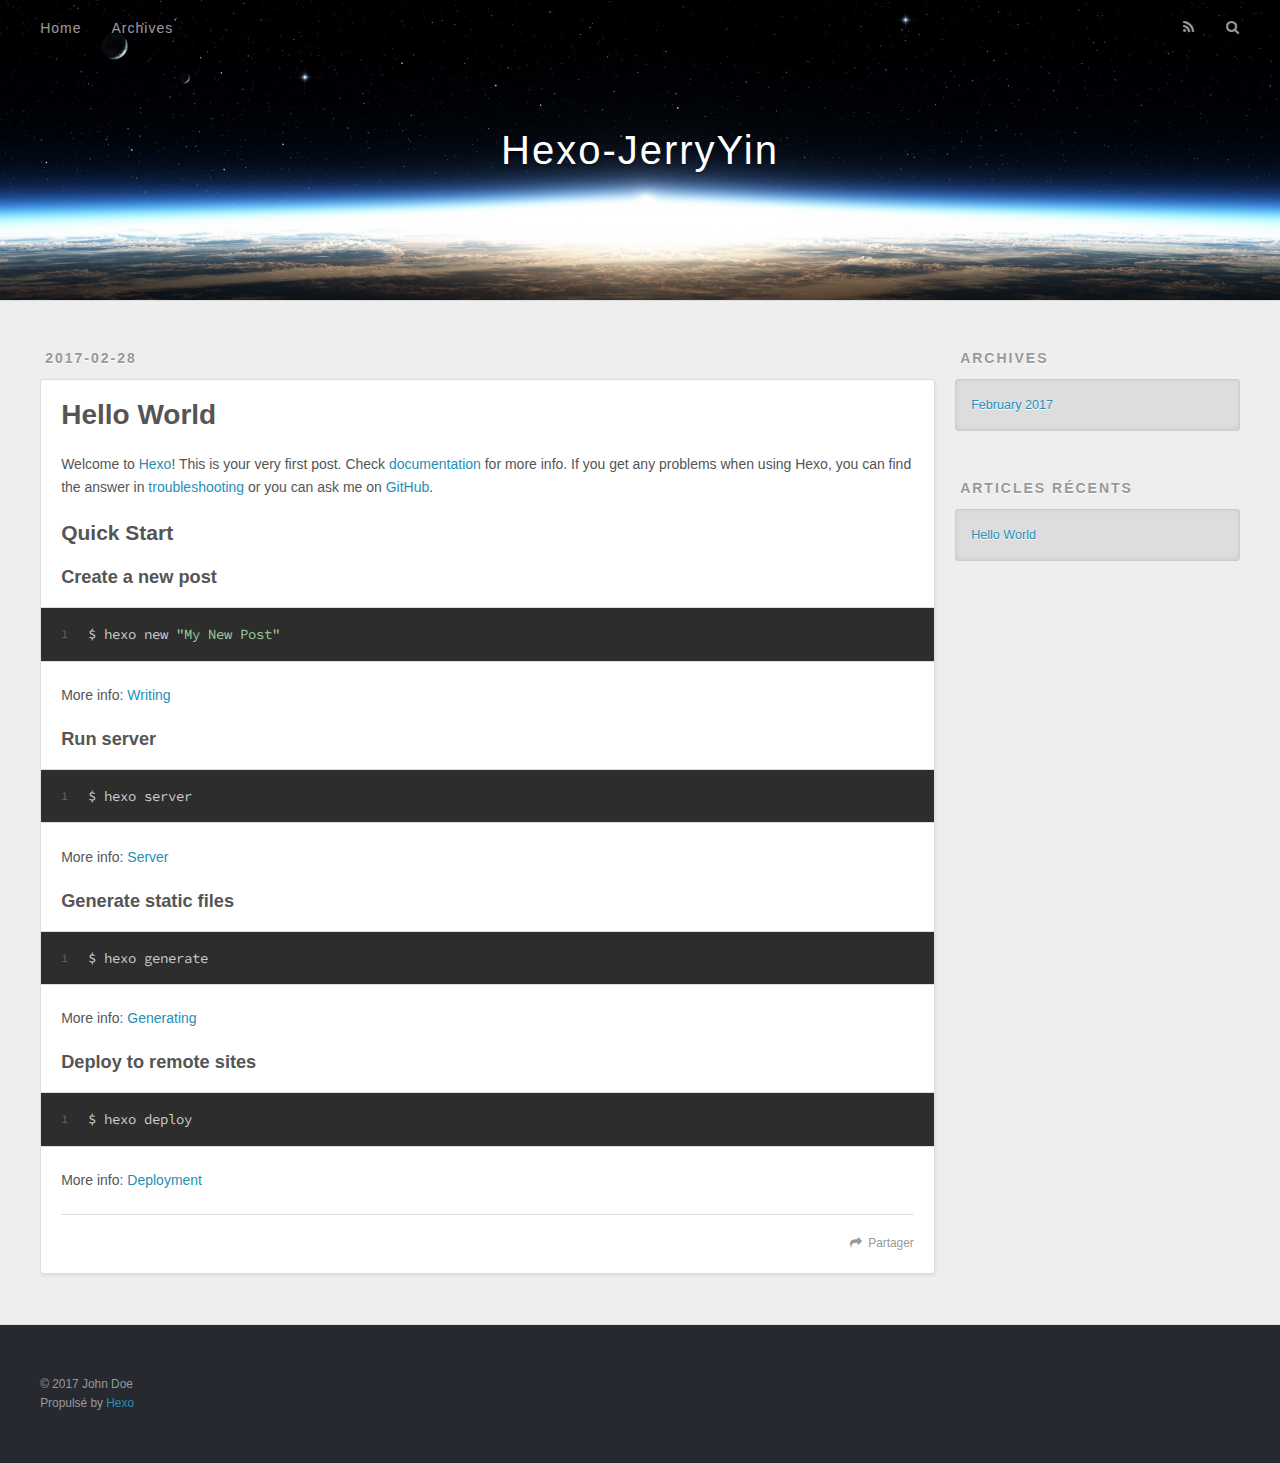
==== index.html @ 0d2f5807 "Site updated: 2017-02-28 17:55:05" ====
<!DOCTYPE html>
<html>
<head>
  <meta charset="utf-8">
  
  <title>Hexo-JerryYin</title>
  <meta name="viewport" content="width=device-width, initial-scale=1, maximum-scale=1">
  <meta property="og:type" content="website">
<meta property="og:title" content="Hexo-JerryYin">
<meta property="og:url" content="http://yoursite.com/index.html">
<meta property="og:site_name" content="Hexo-JerryYin">
<meta name="twitter:card" content="summary">
<meta name="twitter:title" content="Hexo-JerryYin">
  
    <link rel="alternate" href="/atom.xml" title="Hexo-JerryYin" type="application/atom+xml">
  
  
    <link rel="icon" href="/favicon.png">
  
  
    <link href="//fonts.googleapis.com/css?family=Source+Code+Pro" rel="stylesheet" type="text/css">
  
  <link rel="stylesheet" href="/css/style.css">
  

</head>

<body>
  <div id="container">
    <div id="wrap">
      <header id="header">
  <div id="banner"></div>
  <div id="header-outer" class="outer">
    <div id="header-title" class="inner">
      <h1 id="logo-wrap">
        <a href="/" id="logo">Hexo-JerryYin</a>
      </h1>
      
    </div>
    <div id="header-inner" class="inner">
      <nav id="main-nav">
        <a id="main-nav-toggle" class="nav-icon"></a>
        
          <a class="main-nav-link" href="/">Home</a>
        
          <a class="main-nav-link" href="/archives">Archives</a>
        
      </nav>
      <nav id="sub-nav">
        
          <a id="nav-rss-link" class="nav-icon" href="/atom.xml" title="Flux RSS"></a>
        
        <a id="nav-search-btn" class="nav-icon" title="Rechercher"></a>
      </nav>
      <div id="search-form-wrap">
        <form action="//google.com/search" method="get" accept-charset="UTF-8" class="search-form"><input type="search" name="q" results="0" class="search-form-input" placeholder="Search"><button type="submit" class="search-form-submit">&#xF002;</button><input type="hidden" name="sitesearch" value="http://yoursite.com"></form>
      </div>
    </div>
  </div>
</header>
      <div class="outer">
        <section id="main">
  
    <article id="post-hello-world" class="article article-type-post" itemscope itemprop="blogPost">
  <div class="article-meta">
    <a href="/2017/02/28/hello-world/" class="article-date">
  <time datetime="2017-02-28T09:05:52.218Z" itemprop="datePublished">2017-02-28</time>
</a>
    
  </div>
  <div class="article-inner">
    
    
      <header class="article-header">
        
  
    <h1 itemprop="name">
      <a class="article-title" href="/2017/02/28/hello-world/">Hello World</a>
    </h1>
  

      </header>
    
    <div class="article-entry" itemprop="articleBody">
      
        <p>Welcome to <a href="https://hexo.io/" target="_blank" rel="external">Hexo</a>! This is your very first post. Check <a href="https://hexo.io/docs/" target="_blank" rel="external">documentation</a> for more info. If you get any problems when using Hexo, you can find the answer in <a href="https://hexo.io/docs/troubleshooting.html" target="_blank" rel="external">troubleshooting</a> or you can ask me on <a href="https://github.com/hexojs/hexo/issues" target="_blank" rel="external">GitHub</a>.</p>
<h2 id="Quick-Start"><a href="#Quick-Start" class="headerlink" title="Quick Start"></a>Quick Start</h2><h3 id="Create-a-new-post"><a href="#Create-a-new-post" class="headerlink" title="Create a new post"></a>Create a new post</h3><figure class="highlight bash"><table><tr><td class="gutter"><pre><div class="line">1</div></pre></td><td class="code"><pre><div class="line">$ hexo new <span class="string">"My New Post"</span></div></pre></td></tr></table></figure>
<p>More info: <a href="https://hexo.io/docs/writing.html" target="_blank" rel="external">Writing</a></p>
<h3 id="Run-server"><a href="#Run-server" class="headerlink" title="Run server"></a>Run server</h3><figure class="highlight bash"><table><tr><td class="gutter"><pre><div class="line">1</div></pre></td><td class="code"><pre><div class="line">$ hexo server</div></pre></td></tr></table></figure>
<p>More info: <a href="https://hexo.io/docs/server.html" target="_blank" rel="external">Server</a></p>
<h3 id="Generate-static-files"><a href="#Generate-static-files" class="headerlink" title="Generate static files"></a>Generate static files</h3><figure class="highlight bash"><table><tr><td class="gutter"><pre><div class="line">1</div></pre></td><td class="code"><pre><div class="line">$ hexo generate</div></pre></td></tr></table></figure>
<p>More info: <a href="https://hexo.io/docs/generating.html" target="_blank" rel="external">Generating</a></p>
<h3 id="Deploy-to-remote-sites"><a href="#Deploy-to-remote-sites" class="headerlink" title="Deploy to remote sites"></a>Deploy to remote sites</h3><figure class="highlight bash"><table><tr><td class="gutter"><pre><div class="line">1</div></pre></td><td class="code"><pre><div class="line">$ hexo deploy</div></pre></td></tr></table></figure>
<p>More info: <a href="https://hexo.io/docs/deployment.html" target="_blank" rel="external">Deployment</a></p>

      
    </div>
    <footer class="article-footer">
      <a data-url="http://yoursite.com/2017/02/28/hello-world/" data-id="cizpcxed50000jur5b3rolfqz" class="article-share-link">Partager</a>
      
      
    </footer>
  </div>
  
</article>


  

</section>
        
          <aside id="sidebar">
  
    

  
    

  
    
  
    
  <div class="widget-wrap">
    <h3 class="widget-title">Archives</h3>
    <div class="widget">
      <ul class="archive-list"><li class="archive-list-item"><a class="archive-list-link" href="/archives/2017/02/">February 2017</a></li></ul>
    </div>
  </div>


  
    
  <div class="widget-wrap">
    <h3 class="widget-title">Articles récents</h3>
    <div class="widget">
      <ul>
        
          <li>
            <a href="/2017/02/28/hello-world/">Hello World</a>
          </li>
        
      </ul>
    </div>
  </div>

  
</aside>
        
      </div>
      <footer id="footer">
  
  <div class="outer">
    <div id="footer-info" class="inner">
      &copy; 2017 John Doe<br>
      Propulsé by <a href="http://hexo.io/" target="_blank">Hexo</a>
    </div>
  </div>
</footer>
    </div>
    <nav id="mobile-nav">
  
    <a href="/" class="mobile-nav-link">Home</a>
  
    <a href="/archives" class="mobile-nav-link">Archives</a>
  
</nav>
    

<script src="//ajax.googleapis.com/ajax/libs/jquery/2.0.3/jquery.min.js"></script>


  <link rel="stylesheet" href="/fancybox/jquery.fancybox.css">
  <script src="/fancybox/jquery.fancybox.pack.js"></script>


<script src="/js/script.js"></script>

  </div>
</body>
</html>
---- css/style.css ----
body {
  width: 100%;
}
body:before,
body:after {
  content: "";
  display: table;
}
body:after {
  clear: both;
}
html,
body,
div,
span,
applet,
object,
iframe,
h1,
h2,
h3,
h4,
h5,
h6,
p,
blockquote,
pre,
a,
abbr,
acronym,
address,
big,
cite,
code,
del,
dfn,
em,
img,
ins,
kbd,
q,
s,
samp,
small,
strike,
strong,
sub,
sup,
tt,
var,
dl,
dt,
dd,
ol,
ul,
li,
fieldset,
form,
label,
legend,
table,
caption,
tbody,
tfoot,
thead,
tr,
th,
td {
  margin: 0;
  padding: 0;
  border: 0;
  outline: 0;
  font-weight: inherit;
  font-style: inherit;
  font-family: inherit;
  font-size: 100%;
  vertical-align: baseline;
}
body {
  line-height: 1;
  color: #000;
  background: #fff;
}
ol,
ul {
  list-style: none;
}
table {
  border-collapse: separate;
  border-spacing: 0;
  vertical-align: middle;
}
caption,
th,
td {
  text-align: left;
  font-weight: normal;
  vertical-align: middle;
}
a img {
  border: none;
}
input,
button {
  margin: 0;
  padding: 0;
}
input::-moz-focus-inner,
button::-moz-focus-inner {
  border: 0;
  padding: 0;
}
@font-face {
  font-family: FontAwesome;
  font-style: normal;
  font-weight: normal;
  src: url("fonts/fontawesome-webfont.eot?v=#4.0.3");
  src: url("fonts/fontawesome-webfont.eot?#iefix&v=#4.0.3") format("embedded-opentype"), url("fonts/fontawesome-webfont.woff?v=#4.0.3") format("woff"), url("fonts/fontawesome-webfont.ttf?v=#4.0.3") format("truetype"), url("fonts/fontawesome-webfont.svg#fontawesomeregular?v=#4.0.3") format("svg");
}
html,
body,
#container {
  height: 100%;
}
body {
  background: #eee;
  font: 14px "Helvetica Neue", Helvetica, Arial, sans-serif;
  -webkit-text-size-adjust: 100%;
}
.outer {
  max-width: 1220px;
  margin: 0 auto;
  padding: 0 20px;
}
.outer:before,
.outer:after {
  content: "";
  display: table;
}
.outer:after {
  clear: both;
}
.inner {
  display: inline;
  float: left;
  width: 98.33333333333333%;
  margin: 0 0.833333333333333%;
}
.left,
.alignleft {
  float: left;
}
.right,
.alignright {
  float: right;
}
.clear {
  clear: both;
}
#container {
  position: relative;
}
.mobile-nav-on {
  overflow: hidden;
}
#wrap {
  height: 100%;
  width: 100%;
  position: absolute;
  top: 0;
  left: 0;
  -webkit-transition: 0.2s ease-out;
  -moz-transition: 0.2s ease-out;
  -ms-transition: 0.2s ease-out;
  transition: 0.2s ease-out;
  z-index: 1;
  background: #eee;
}
.mobile-nav-on #wrap {
  left: 280px;
}
@media screen and (min-width: 768px) {
  #main {
    display: inline;
    float: left;
    width: 73.33333333333333%;
    margin: 0 0.833333333333333%;
  }
}
.article-date,
.article-category-link,
.archive-year,
.widget-title {
  text-decoration: none;
  text-transform: uppercase;
  letter-spacing: 2px;
  color: #999;
  margin-bottom: 1em;
  margin-left: 5px;
  line-height: 1em;
  text-shadow: 0 1px #fff;
  font-weight: bold;
}
.article-inner,
.archive-article-inner {
  background: #fff;
  -webkit-box-shadow: 1px 2px 3px #ddd;
  box-shadow: 1px 2px 3px #ddd;
  border: 1px solid #ddd;
  border-radius: 3px;
}
.article-entry h1,
.widget h1 {
  font-size: 2em;
}
.article-entry h2,
.widget h2 {
  font-size: 1.5em;
}
.article-entry h3,
.widget h3 {
  font-size: 1.3em;
}
.article-entry h4,
.widget h4 {
  font-size: 1.2em;
}
.article-entry h5,
.widget h5 {
  font-size: 1em;
}
.article-entry h6,
.widget h6 {
  font-size: 1em;
  color: #999;
}
.article-entry hr,
.widget hr {
  border: 1px dashed #ddd;
}
.article-entry strong,
.widget strong {
  font-weight: bold;
}
.article-entry em,
.widget em,
.article-entry cite,
.widget cite {
  font-style: italic;
}
.article-entry sup,
.widget sup,
.article-entry sub,
.widget sub {
  font-size: 0.75em;
  line-height: 0;
  position: relative;
  vertical-align: baseline;
}
.article-entry sup,
.widget sup {
  top: -0.5em;
}
.article-entry sub,
.widget sub {
  bottom: -0.2em;
}
.article-entry small,
.widget small {
  font-size: 0.85em;
}
.article-entry acronym,
.widget acronym,
.article-entry abbr,
.widget abbr {
  border-bottom: 1px dotted;
}
.article-entry ul,
.widget ul,
.article-entry ol,
.widget ol,
.article-entry dl,
.widget dl {
  margin: 0 20px;
  line-height: 1.6em;
}
.article-entry ul ul,
.widget ul ul,
.article-entry ol ul,
.widget ol ul,
.article-entry ul ol,
.widget ul ol,
.article-entry ol ol,
.widget ol ol {
  margin-top: 0;
  margin-bottom: 0;
}
.article-entry ul,
.widget ul {
  list-style: disc;
}
.article-entry ol,
.widget ol {
  list-style: decimal;
}
.article-entry dt,
.widget dt {
  font-weight: bold;
}
#header {
  height: 300px;
  position: relative;
  border-bottom: 1px solid #ddd;
}
#header:before,
#header:after {
  content: "";
  position: absolute;
  left: 0;
  right: 0;
  height: 40px;
}
#header:before {
  top: 0;
  background: -webkit-linear-gradient(rgba(0,0,0,0.2), transparent);
  background: -moz-linear-gradient(rgba(0,0,0,0.2), transparent);
  background: -ms-linear-gradient(rgba(0,0,0,0.2), transparent);
  background: linear-gradient(rgba(0,0,0,0.2), transparent);
}
#header:after {
  bottom: 0;
  background: -webkit-linear-gradient(transparent, rgba(0,0,0,0.2));
  background: -moz-linear-gradient(transparent, rgba(0,0,0,0.2));
  background: -ms-linear-gradient(transparent, rgba(0,0,0,0.2));
  background: linear-gradient(transparent, rgba(0,0,0,0.2));
}
#header-outer {
  height: 100%;
  position: relative;
}
#header-inner {
  position: relative;
  overflow: hidden;
}
#banner {
  position: absolute;
  top: 0;
  left: 0;
  width: 100%;
  height: 100%;
  background: url("images/banner.jpg") center #000;
  -webkit-background-size: cover;
  -moz-background-size: cover;
  background-size: cover;
  z-index: -1;
}
#header-title {
  text-align: center;
  height: 40px;
  position: absolute;
  top: 50%;
  left: 0;
  margin-top: -20px;
}
#logo,
#subtitle {
  text-decoration: none;
  color: #fff;
  font-weight: 300;
  text-shadow: 0 1px 4px rgba(0,0,0,0.3);
}
#logo {
  font-size: 40px;
  line-height: 40px;
  letter-spacing: 2px;
}
#subtitle {
  font-size: 16px;
  line-height: 16px;
  letter-spacing: 1px;
}
#subtitle-wrap {
  margin-top: 16px;
}
#main-nav {
  float: left;
  margin-left: -15px;
}
.nav-icon,
.main-nav-link {
  float: left;
  color: #fff;
  opacity: 0.6;
  text-decoration: none;
  text-shadow: 0 1px rgba(0,0,0,0.2);
  -webkit-transition: opacity 0.2s;
  -moz-transition: opacity 0.2s;
  -ms-transition: opacity 0.2s;
  transition: opacity 0.2s;
  display: block;
  padding: 20px 15px;
}
.nav-icon:hover,
.main-nav-link:hover {
  opacity: 1;
}
.nav-icon {
  font-family: FontAwesome;
  text-align: center;
  font-size: 14px;
  width: 14px;
  height: 14px;
  padding: 20px 15px;
  position: relative;
  cursor: pointer;
}
.main-nav-link {
  font-weight: 300;
  letter-spacing: 1px;
}
@media screen and (max-width: 479px) {
  .main-nav-link {
    display: none;
  }
}
#main-nav-toggle {
  display: none;
}
#main-nav-toggle:before {
  content: "\f0c9";
}
@media screen and (max-width: 479px) {
  #main-nav-toggle {
    display: block;
  }
}
#sub-nav {
  float: right;
  margin-right: -15px;
}
#nav-rss-link:before {
  content: "\f09e";
}
#nav-search-btn:before {
  content: "\f002";
}
#search-form-wrap {
  position: absolute;
  top: 15px;
  width: 150px;
  height: 30px;
  right: -150px;
  opacity: 0;
  -webkit-transition: 0.2s ease-out;
  -moz-transition: 0.2s ease-out;
  -ms-transition: 0.2s ease-out;
  transition: 0.2s ease-out;
}
#search-form-wrap.on {
  opacity: 1;
  right: 0;
}
@media screen and (max-width: 479px) {
  #search-form-wrap {
    width: 100%;
    right: -100%;
  }
}
.search-form {
  position: absolute;
  top: 0;
  left: 0;
  right: 0;
  background: #fff;
  padding: 5px 15px;
  border-radius: 15px;
  -webkit-box-shadow: 0 0 10px rgba(0,0,0,0.3);
  box-shadow: 0 0 10px rgba(0,0,0,0.3);
}
.search-form-input {
  border: none;
  background: none;
  color: #555;
  width: 100%;
  font: 13px "Helvetica Neue", Helvetica, Arial, sans-serif;
  outline: none;
}
.search-form-input::-webkit-search-results-decoration,
.search-form-input::-webkit-search-cancel-button {
  -webkit-appearance: none;
}
.search-form-submit {
  position: absolute;
  top: 50%;
  right: 10px;
  margin-top: -7px;
  font: 13px FontAwesome;
  border: none;
  background: none;
  color: #bbb;
  cursor: pointer;
}
.search-form-submit:hover,
.search-form-submit:focus {
  color: #777;
}
.article {
  margin: 50px 0;
}
.article-inner {
  overflow: hidden;
}
.article-meta:before,
.article-meta:after {
  content: "";
  display: table;
}
.article-meta:after {
  clear: both;
}
.article-date {
  float: left;
}
.article-category {
  float: left;
  line-height: 1em;
  color: #ccc;
  text-shadow: 0 1px #fff;
  margin-left: 8px;
}
.article-category:before {
  content: "\2022";
}
.article-category-link {
  margin: 0 12px 1em;
}
.article-header {
  padding: 20px 20px 0;
}
.article-title {
  text-decoration: none;
  font-size: 2em;
  font-weight: bold;
  color: #555;
  line-height: 1.1em;
  -webkit-transition: color 0.2s;
  -moz-transition: color 0.2s;
  -ms-transition: color 0.2s;
  transition: color 0.2s;
}
a.article-title:hover {
  color: #258fb8;
}
.article-entry {
  color: #555;
  padding: 0 20px;
}
.article-entry:before,
.article-entry:after {
  content: "";
  display: table;
}
.article-entry:after {
  clear: both;
}
.article-entry p,
.article-entry table {
  line-height: 1.6em;
  margin: 1.6em 0;
}
.article-entry h1,
.article-entry h2,
.article-entry h3,
.article-entry h4,
.article-entry h5,
.article-entry h6 {
  font-weight: bold;
}
.article-entry h1,
.article-entry h2,
.article-entry h3,
.article-entry h4,
.article-entry h5,
.article-entry h6 {
  line-height: 1.1em;
  margin: 1.1em 0;
}
.article-entry a {
  color: #258fb8;
  text-decoration: none;
}
.article-entry a:hover {
  text-decoration: underline;
}
.article-entry ul,
.article-entry ol,
.article-entry dl {
  margin-top: 1.6em;
  margin-bottom: 1.6em;
}
.article-entry img,
.article-entry video {
  max-width: 100%;
  height: auto;
  display: block;
  margin: auto;
}
.article-entry iframe {
  border: none;
}
.article-entry table {
  width: 100%;
  border-collapse: collapse;
  border-spacing: 0;
}
.article-entry th {
  font-weight: bold;
  border-bottom: 3px solid #ddd;
  padding-bottom: 0.5em;
}
.article-entry td {
  border-bottom: 1px solid #ddd;
  padding: 10px 0;
}
.article-entry blockquote {
  font-family: Georgia, "Times New Roman", serif;
  font-size: 1.4em;
  margin: 1.6em 20px;
  text-align: center;
}
.article-entry blockquote footer {
  font-size: 14px;
  margin: 1.6em 0;
  font-family: "Helvetica Neue", Helvetica, Arial, sans-serif;
}
.article-entry blockquote footer cite:before {
  content: "—";
  padding: 0 0.5em;
}
.article-entry .pullquote {
  text-align: left;
  width: 45%;
  margin: 0;
}
.article-entry .pullquote.left {
  margin-left: 0.5em;
  margin-right: 1em;
}
.article-entry .pullquote.right {
  margin-right: 0.5em;
  margin-left: 1em;
}
.article-entry .caption {
  color: #999;
  display: block;
  font-size: 0.9em;
  margin-top: 0.5em;
  position: relative;
  text-align: center;
}
.article-entry .video-container {
  position: relative;
  padding-top: 56.25%;
  height: 0;
  overflow: hidden;
}
.article-entry .video-container iframe,
.article-entry .video-container object,
.article-entry .video-container embed {
  position: absolute;
  top: 0;
  left: 0;
  width: 100%;
  height: 100%;
  margin-top: 0;
}
.article-more-link a {
  display: inline-block;
  line-height: 1em;
  padding: 6px 15px;
  border-radius: 15px;
  background: #eee;
  color: #999;
  text-shadow: 0 1px #fff;
  text-decoration: none;
}
.article-more-link a:hover {
  background: #258fb8;
  color: #fff;
  text-decoration: none;
  text-shadow: 0 1px #1e7293;
}
.article-footer {
  font-size: 0.85em;
  line-height: 1.6em;
  border-top: 1px solid #ddd;
  padding-top: 1.6em;
  margin: 0 20px 20px;
}
.article-footer:before,
.article-footer:after {
  content: "";
  display: table;
}
.article-footer:after {
  clear: both;
}
.article-footer a {
  color: #999;
  text-decoration: none;
}
.article-footer a:hover {
  color: #555;
}
.article-tag-list-item {
  float: left;
  margin-right: 10px;
}
.article-tag-list-link:before {
  content: "#";
}
.article-comment-link {
  float: right;
}
.article-comment-link:before {
  content: "\f075";
  font-family: FontAwesome;
  padding-right: 8px;
}
.article-share-link {
  cursor: pointer;
  float: right;
  margin-left: 20px;
}
.article-share-link:before {
  content: "\f064";
  font-family: FontAwesome;
  padding-right: 6px;
}
#article-nav {
  position: relative;
}
#article-nav:before,
#article-nav:after {
  content: "";
  display: table;
}
#article-nav:after {
  clear: both;
}
@media screen and (min-width: 768px) {
  #article-nav {
    margin: 50px 0;
  }
  #article-nav:before {
    width: 8px;
    height: 8px;
    position: absolute;
    top: 50%;
    left: 50%;
    margin-top: -4px;
    margin-left: -4px;
    content: "";
    border-radius: 50%;
    background: #ddd;
    -webkit-box-shadow: 0 1px 2px #fff;
    box-shadow: 0 1px 2px #fff;
  }
}
.article-nav-link-wrap {
  text-decoration: none;
  text-shadow: 0 1px #fff;
  color: #999;
  -webkit-box-sizing: border-box;
  -moz-box-sizing: border-box;
  box-sizing: border-box;
  margin-top: 50px;
  text-align: center;
  display: block;
}
.article-nav-link-wrap:hover {
  color: #555;
}
@media screen and (min-width: 768px) {
  .article-nav-link-wrap {
    width: 50%;
    margin-top: 0;
  }
}
@media screen and (min-width: 768px) {
  #article-nav-newer {
    float: left;
    text-align: right;
    padding-right: 20px;
  }
}
@media screen and (min-width: 768px) {
  #article-nav-older {
    float: right;
    text-align: left;
    padding-left: 20px;
  }
}
.article-nav-caption {
  text-transform: uppercase;
  letter-spacing: 2px;
  color: #ddd;
  line-height: 1em;
  font-weight: bold;
}
#article-nav-newer .article-nav-caption {
  margin-right: -2px;
}
.article-nav-title {
  font-size: 0.85em;
  line-height: 1.6em;
  margin-top: 0.5em;
}
.article-share-box {
  position: absolute;
  display: none;
  background: #fff;
  -webkit-box-shadow: 1px 2px 10px rgba(0,0,0,0.2);
  box-shadow: 1px 2px 10px rgba(0,0,0,0.2);
  border-radius: 3px;
  margin-left: -145px;
  overflow: hidden;
  z-index: 1;
}
.article-share-box.on {
  display: block;
}
.article-share-input {
  width: 100%;
  background: none;
  -webkit-box-sizing: border-box;
  -moz-box-sizing: border-box;
  box-sizing: border-box;
  font: 14px "Helvetica Neue", Helvetica, Arial, sans-serif;
  padding: 0 15px;
  color: #555;
  outline: none;
  border: 1px solid #ddd;
  border-radius: 3px 3px 0 0;
  height: 36px;
  line-height: 36px;
}
.article-share-links {
  background: #eee;
}
.article-share-links:before,
.article-share-links:after {
  content: "";
  display: table;
}
.article-share-links:after {
  clear: both;
}
.article-share-twitter,
.article-share-facebook,
.article-share-pinterest,
.article-share-google {
  width: 50px;
  height: 36px;
  display: block;
  float: left;
  position: relative;
  color: #999;
  text-shadow: 0 1px #fff;
}
.article-share-twitter:before,
.article-share-facebook:before,
.article-share-pinterest:before,
.article-share-google:before {
  font-size: 20px;
  font-family: FontAwesome;
  width: 20px;
  height: 20px;
  position: absolute;
  top: 50%;
  left: 50%;
  margin-top: -10px;
  margin-left: -10px;
  text-align: center;
}
.article-share-twitter:hover,
.article-share-facebook:hover,
.article-share-pinterest:hover,
.article-share-google:hover {
  color: #fff;
}
.article-share-twitter:before {
  content: "\f099";
}
.article-share-twitter:hover {
  background: #00aced;
  text-shadow: 0 1px #008abe;
}
.article-share-facebook:before {
  content: "\f09a";
}
.article-share-facebook:hover {
  background: #3b5998;
  text-shadow: 0 1px #2f477a;
}
.article-share-pinterest:before {
  content: "\f0d2";
}
.article-share-pinterest:hover {
  background: #cb2027;
  text-shadow: 0 1px #a21a1f;
}
.article-share-google:before {
  content: "\f0d5";
}
.article-share-google:hover {
  background: #dd4b39;
  text-shadow: 0 1px #be3221;
}
.article-gallery {
  background: #000;
  position: relative;
}
.article-gallery-photos {
  position: relative;
  overflow: hidden;
}
.article-gallery-img {
  display: none;
  max-width: 100%;
}
.article-gallery-img:first-child {
  display: block;
}
.article-gallery-img.loaded {
  position: absolute;
  display: block;
}
.article-gallery-img img {
  display: block;
  max-width: 100%;
  margin: 0 auto;
}
#comments {
  background: #fff;
  -webkit-box-shadow: 1px 2px 3px #ddd;
  box-shadow: 1px 2px 3px #ddd;
  padding: 20px;
  border: 1px solid #ddd;
  border-radius: 3px;
  margin: 50px 0;
}
#comments a {
  color: #258fb8;
}
.archives-wrap {
  margin: 50px 0;
}
.archives:before,
.archives:after {
  content: "";
  display: table;
}
.archives:after {
  clear: both;
}
.archive-year-wrap {
  margin-bottom: 1em;
}
.archives {
  -webkit-column-gap: 10px;
  -moz-column-gap: 10px;
  column-gap: 10px;
}
@media screen and (min-width: 480px) and (max-width: 767px) {
  .archives {
    -webkit-column-count: 2;
    -moz-column-count: 2;
    column-count: 2;
  }
}
@media screen and (min-width: 768px) {
  .archives {
    -webkit-column-count: 3;
    -moz-column-count: 3;
    column-count: 3;
  }
}
.archive-article {
  -webkit-column-break-inside: avoid;
  page-break-inside: avoid;
  overflow: hidden;
  break-inside: avoid-column;
}
.archive-article-inner {
  padding: 10px;
  margin-bottom: 15px;
}
.archive-article-title {
  text-decoration: none;
  font-weight: bold;
  color: #555;
  -webkit-transition: color 0.2s;
  -moz-transition: color 0.2s;
  -ms-transition: color 0.2s;
  transition: color 0.2s;
  line-height: 1.6em;
}
.archive-article-title:hover {
  color: #258fb8;
}
.archive-article-footer {
  margin-top: 1em;
}
.archive-article-date {
  color: #999;
  text-decoration: none;
  font-size: 0.85em;
  line-height: 1em;
  margin-bottom: 0.5em;
  display: block;
}
#page-nav {
  margin: 50px auto;
  background: #fff;
  -webkit-box-shadow: 1px 2px 3px #ddd;
  box-shadow: 1px 2px 3px #ddd;
  border: 1px solid #ddd;
  border-radius: 3px;
  text-align: center;
  color: #999;
  overflow: hidden;
}
#page-nav:before,
#page-nav:after {
  content: "";
  display: table;
}
#page-nav:after {
  clear: both;
}
#page-nav a,
#page-nav span {
  padding: 10px 20px;
  line-height: 1;
  height: 2ex;
}
#page-nav a {
  color: #999;
  text-decoration: none;
}
#page-nav a:hover {
  background: #999;
  color: #fff;
}
#page-nav .prev {
  float: left;
}
#page-nav .next {
  float: right;
}
#page-nav .page-number {
  display: inline-block;
}
@media screen and (max-width: 479px) {
  #page-nav .page-number {
    display: none;
  }
}
#page-nav .current {
  color: #555;
  font-weight: bold;
}
#page-nav .space {
  color: #ddd;
}
#footer {
  background: #262a30;
  padding: 50px 0;
  border-top: 1px solid #ddd;
  color: #999;
}
#footer a {
  color: #258fb8;
  text-decoration: none;
}
#footer a:hover {
  text-decoration: underline;
}
#footer-info {
  line-height: 1.6em;
  font-size: 0.85em;
}
.article-entry pre,
.article-entry .highlight {
  background: #2d2d2d;
  margin: 0 -20px;
  padding: 15px 20px;
  border-style: solid;
  border-color: #ddd;
  border-width: 1px 0;
  overflow: auto;
  color: #ccc;
  line-height: 22.400000000000002px;
}
.article-entry .highlight .gutter pre,
.article-entry .gist .gist-file .gist-data .line-numbers {
  color: #666;
  font-size: 0.85em;
}
.article-entry pre,
.article-entry code {
  font-family: "Source Code Pro", Consolas, Monaco, Menlo, Consolas, monospace;
}
.article-entry code {
  background: #eee;
  text-shadow: 0 1px #fff;
  padding: 0 0.3em;
}
.article-entry pre code {
  background: none;
  text-shadow: none;
  padding: 0;
}
.article-entry .highlight pre {
  border: none;
  margin: 0;
  padding: 0;
}
.article-entry .highlight table {
  margin: 0;
  width: auto;
}
.article-entry .highlight td {
  border: none;
  padding: 0;
}
.article-entry .highlight figcaption {
  font-size: 0.85em;
  color: #999;
  line-height: 1em;
  margin-bottom: 1em;
}
.article-entry .highlight figcaption:before,
.article-entry .highlight figcaption:after {
  content: "";
  display: table;
}
.article-entry .highlight figcaption:after {
  clear: both;
}
.article-entry .highlight figcaption a {
  float: right;
}
.article-entry .highlight .gutter pre {
  text-align: right;
  padding-right: 20px;
}
.article-entry .highlight .line {
  height: 22.400000000000002px;
}
.article-entry .highlight .line.marked {
  background: #515151;
}
.article-entry .gist {
  margin: 0 -20px;
  border-style: solid;
  border-color: #ddd;
  border-width: 1px 0;
  background: #2d2d2d;
  padding: 15px 20px 15px 0;
}
.article-entry .gist .gist-file {
  border: none;
  font-family: "Source Code Pro", Consolas, Monaco, Menlo, Consolas, monospace;
  margin: 0;
}
.article-entry .gist .gist-file .gist-data {
  background: none;
  border: none;
}
.article-entry .gist .gist-file .gist-data .line-numbers {
  background: none;
  border: none;
  padding: 0 20px 0 0;
}
.article-entry .gist .gist-file .gist-data .line-data {
  padding: 0 !important;
}
.article-entry .gist .gist-file .highlight {
  margin: 0;
  padding: 0;
  border: none;
}
.article-entry .gist .gist-file .gist-meta {
  background: #2d2d2d;
  color: #999;
  font: 0.85em "Helvetica Neue", Helvetica, Arial, sans-serif;
  text-shadow: 0 0;
  padding: 0;
  margin-top: 1em;
  margin-left: 20px;
}
.article-entry .gist .gist-file .gist-meta a {
  color: #258fb8;
  font-weight: normal;
}
.article-entry .gist .gist-file .gist-meta a:hover {
  text-decoration: underline;
}
pre .comment,
pre .title {
  color: #999;
}
pre .variable,
pre .attribute,
pre .tag,
pre .regexp,
pre .ruby .constant,
pre .xml .tag .title,
pre .xml .pi,
pre .xml .doctype,
pre .html .doctype,
pre .css .id,
pre .css .class,
pre .css .pseudo {
  color: #f2777a;
}
pre .number,
pre .preprocessor,
pre .built_in,
pre .literal,
pre .params,
pre .constant {
  color: #f99157;
}
pre .class,
pre .ruby .class .title,
pre .css .rules .attribute {
  color: #9c9;
}
pre .string,
pre .value,
pre .inheritance,
pre .header,
pre .ruby .symbol,
pre .xml .cdata {
  color: #9c9;
}
pre .css .hexcolor {
  color: #6cc;
}
pre .function,
pre .python .decorator,
pre .python .title,
pre .ruby .function .title,
pre .ruby .title .keyword,
pre .perl .sub,
pre .javascript .title,
pre .coffeescript .title {
  color: #69c;
}
pre .keyword,
pre .javascript .function {
  color: #c9c;
}
@media screen and (max-width: 479px) {
  #mobile-nav {
    position: absolute;
    top: 0;
    left: 0;
    width: 280px;
    height: 100%;
    background: #191919;
    border-right: 1px solid #fff;
  }
}
@media screen and (max-width: 479px) {
  .mobile-nav-link {
    display: block;
    color: #999;
    text-decoration: none;
    padding: 15px 20px;
    font-weight: bold;
  }
  .mobile-nav-link:hover {
    color: #fff;
  }
}
@media screen and (min-width: 768px) {
  #sidebar {
    display: inline;
    float: left;
    width: 23.333333333333332%;
    margin: 0 0.833333333333333%;
  }
}
.widget-wrap {
  margin: 50px 0;
}
.widget {
  color: #777;
  text-shadow: 0 1px #fff;
  background: #ddd;
  -webkit-box-shadow: 0 -1px 4px #ccc inset;
  box-shadow: 0 -1px 4px #ccc inset;
  border: 1px solid #ccc;
  padding: 15px;
  border-radius: 3px;
}
.widget a {
  color: #258fb8;
  text-decoration: none;
}
.widget a:hover {
  text-decoration: underline;
}
.widget ul ul,
.widget ol ul,
.widget dl ul,
.widget ul ol,
.widget ol ol,
.widget dl ol,
.widget ul dl,
.widget ol dl,
.widget dl dl {
  margin-left: 15px;
  list-style: disc;
}
.widget {
  line-height: 1.6em;
  word-wrap: break-word;
  font-size: 0.9em;
}
.widget ul,
.widget ol {
  list-style: none;
  margin: 0;
}
.widget ul ul,
.widget ol ul,
.widget ul ol,
.widget ol ol {
  margin: 0 20px;
}
.widget ul ul,
.widget ol ul {
  list-style: disc;
}
.widget ul ol,
.widget ol ol {
  list-style: decimal;
}
.category-list-count,
.tag-list-count,
.archive-list-count {
  padding-left: 5px;
  color: #999;
  font-size: 0.85em;
}
.category-list-count:before,
.tag-list-count:before,
.archive-list-count:before {
  content: "(";
}
.category-list-count:after,
.tag-list-count:after,
.archive-list-count:after {
  content: ")";
}
.tagcloud a {
  margin-right: 5px;
  display: inline-block;
}
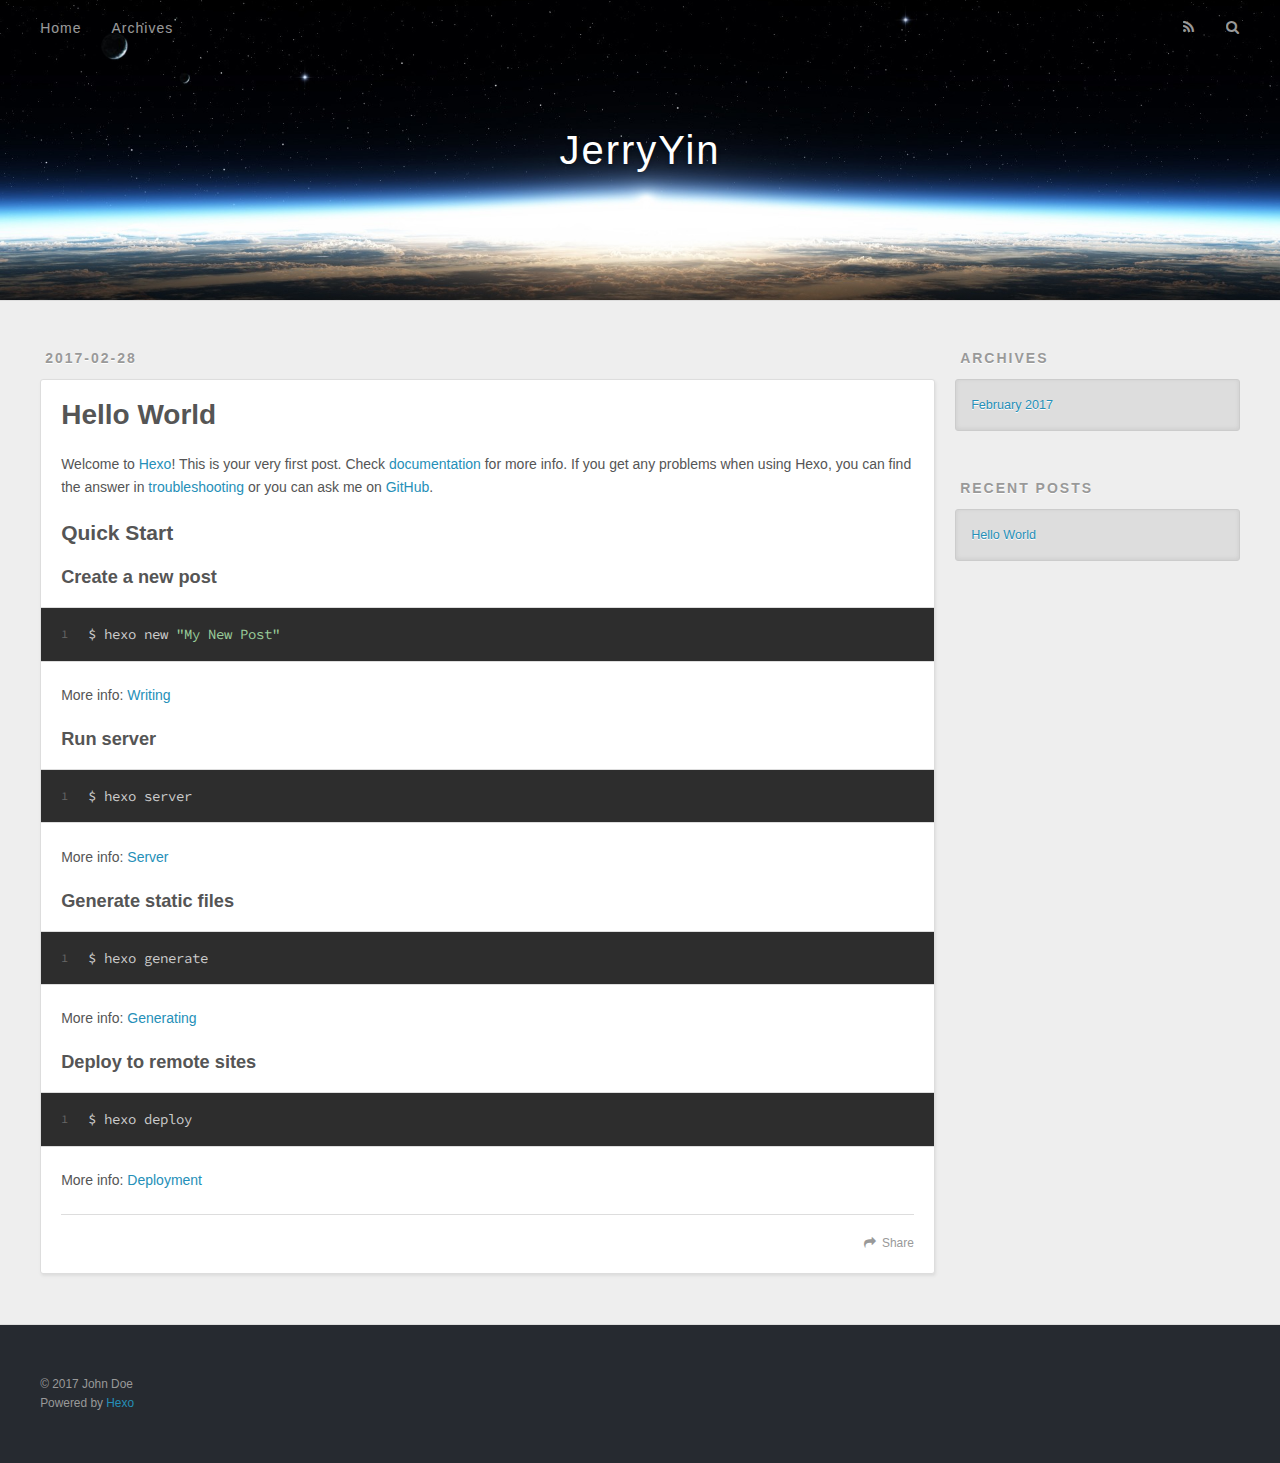
==== commit cdc2d493: "Site updated: 2017-02-28 18:03:54" ====
--- a/index.html
+++ b/index.html
@@ -3,16 +3,16 @@
 <head>
   <meta charset="utf-8">
   
-  <title>Hexo-JerryYin</title>
+  <title>JerryYin</title>
   <meta name="viewport" content="width=device-width, initial-scale=1, maximum-scale=1">
   <meta property="og:type" content="website">
-<meta property="og:title" content="Hexo-JerryYin">
+<meta property="og:title" content="JerryYin">
 <meta property="og:url" content="http://yoursite.com/index.html">
-<meta property="og:site_name" content="Hexo-JerryYin">
+<meta property="og:site_name" content="JerryYin">
 <meta name="twitter:card" content="summary">
-<meta name="twitter:title" content="Hexo-JerryYin">
+<meta name="twitter:title" content="JerryYin">
   
-    <link rel="alternate" href="/atom.xml" title="Hexo-JerryYin" type="application/atom+xml">
+    <link rel="alternate" href="/atom.xml" title="JerryYin" type="application/atom+xml">
   
   
     <link rel="icon" href="/favicon.png">
@@ -33,7 +33,7 @@
   <div id="header-outer" class="outer">
     <div id="header-title" class="inner">
       <h1 id="logo-wrap">
-        <a href="/" id="logo">Hexo-JerryYin</a>
+        <a href="/" id="logo">JerryYin</a>
       </h1>
       
     </div>
@@ -48,9 +48,9 @@
       </nav>
       <nav id="sub-nav">
         
-          <a id="nav-rss-link" class="nav-icon" href="/atom.xml" title="Flux RSS"></a>
+          <a id="nav-rss-link" class="nav-icon" href="/atom.xml" title="RSS Feed"></a>
         
-        <a id="nav-search-btn" class="nav-icon" title="Rechercher"></a>
+        <a id="nav-search-btn" class="nav-icon" title="Search"></a>
       </nav>
       <div id="search-form-wrap">
         <form action="//google.com/search" method="get" accept-charset="UTF-8" class="search-form"><input type="search" name="q" results="0" class="search-form-input" placeholder="Search"><button type="submit" class="search-form-submit">&#xF002;</button><input type="hidden" name="sitesearch" value="http://yoursite.com"></form>
@@ -96,7 +96,7 @@
       
     </div>
     <footer class="article-footer">
-      <a data-url="http://yoursite.com/2017/02/28/hello-world/" data-id="cizpcxed50000jur5b3rolfqz" class="article-share-link">Partager</a>
+      <a data-url="http://yoursite.com/2017/02/28/hello-world/" data-id="cizpd8qtm0000u0r5jl0xf12p" class="article-share-link">Share</a>
       
       
     </footer>
@@ -131,7 +131,7 @@
   
     
   <div class="widget-wrap">
-    <h3 class="widget-title">Articles récents</h3>
+    <h3 class="widget-title">Recent Posts</h3>
     <div class="widget">
       <ul>
         
@@ -152,7 +152,7 @@
   <div class="outer">
     <div id="footer-info" class="inner">
       &copy; 2017 John Doe<br>
-      Propulsé by <a href="http://hexo.io/" target="_blank">Hexo</a>
+      Powered by <a href="http://hexo.io/" target="_blank">Hexo</a>
     </div>
   </div>
 </footer>
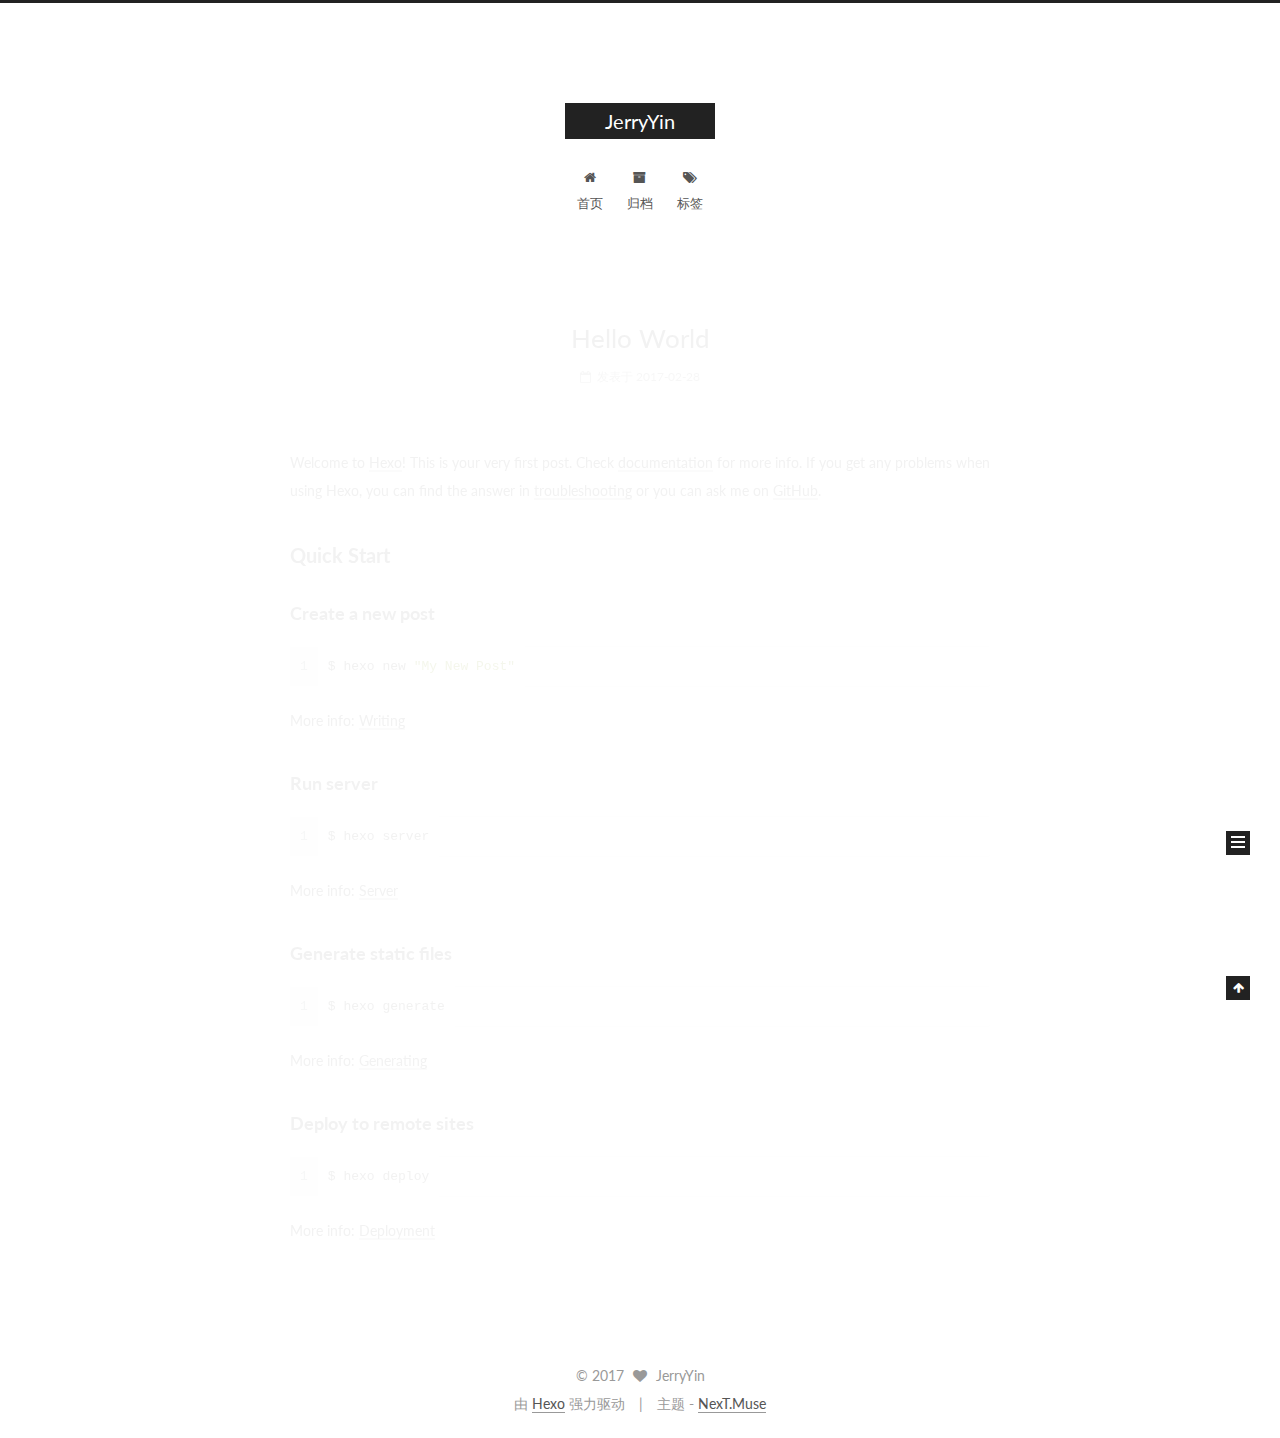
==== commit 388d000d: "Site updated: 2017-03-01 11:23:31" ====
--- a/index.html
+++ b/index.html
@@ -1,89 +1,330 @@
-<!DOCTYPE html>
-<html>
+<!doctype html>
+
+
+
+  
+
+
+<html class="theme-next muse use-motion" lang="zh-Hans">
 <head>
-  <meta charset="utf-8">
-  
-  <title>JerryYin</title>
-  <meta name="viewport" content="width=device-width, initial-scale=1, maximum-scale=1">
-  <meta property="og:type" content="website">
+  <meta charset="UTF-8"/>
+<meta http-equiv="X-UA-Compatible" content="IE=edge" />
+<meta name="viewport" content="width=device-width, initial-scale=1, maximum-scale=1"/>
+
+
+
+<meta http-equiv="Cache-Control" content="no-transform" />
+<meta http-equiv="Cache-Control" content="no-siteapp" />
+
+
+
+
+
+
+
+
+
+
+
+
+
+
+
+  
+  
+  <link href="/lib/fancybox/source/jquery.fancybox.css?v=2.1.5" rel="stylesheet" type="text/css" />
+
+
+
+
+  
+  
+  
+  
+
+  
+    
+    
+  
+
+  
+
+  
+
+  
+
+  
+
+  
+    
+    
+    <link href="//fonts.googleapis.com/css?family=Lato:300,300italic,400,400italic,700,700italic&subset=latin,latin-ext" rel="stylesheet" type="text/css">
+  
+
+
+
+
+
+
+<link href="/lib/font-awesome/css/font-awesome.min.css?v=4.6.2" rel="stylesheet" type="text/css" />
+
+<link href="/css/main.css?v=5.1.0" rel="stylesheet" type="text/css" />
+
+
+  <meta name="keywords" content="Hexo, NexT" />
+
+
+
+
+
+
+
+
+  <link rel="shortcut icon" type="image/x-icon" href="/favicon.ico?v=5.1.0" />
+
+
+
+
+
+
+<meta property="og:type" content="website">
 <meta property="og:title" content="JerryYin">
-<meta property="og:url" content="http://yoursite.com/index.html">
+<meta property="og:url" content="http://Jerry-Yin.github.io/index.html">
 <meta property="og:site_name" content="JerryYin">
 <meta name="twitter:card" content="summary">
 <meta name="twitter:title" content="JerryYin">
-  
-    <link rel="alternate" href="/atom.xml" title="JerryYin" type="application/atom+xml">
-  
-  
-    <link rel="icon" href="/favicon.png">
-  
-  
-    <link href="//fonts.googleapis.com/css?family=Source+Code+Pro" rel="stylesheet" type="text/css">
-  
-  <link rel="stylesheet" href="/css/style.css">
-  
-
+
+
+
+<script type="text/javascript" id="hexo.configurations">
+  var NexT = window.NexT || {};
+  var CONFIG = {
+    root: '/',
+    scheme: 'Muse',
+    sidebar: {"position":"left","display":"post","offset":12,"offset_float":0,"b2t":false,"scrollpercent":false},
+    fancybox: true,
+    motion: true,
+    duoshuo: {
+      userId: '0',
+      author: '博主'
+    },
+    algolia: {
+      applicationID: '',
+      apiKey: '',
+      indexName: '',
+      hits: {"per_page":10},
+      labels: {"input_placeholder":"Search for Posts","hits_empty":"We didn't find any results for the search: ${query}","hits_stats":"${hits} results found in ${time} ms"}
+    }
+  };
+</script>
+
+
+
+  <link rel="canonical" href="http://Jerry-Yin.github.io/"/>
+
+
+
+
+
+  <title> JerryYin </title>
 </head>
 
-<body>
-  <div id="container">
-    <div id="wrap">
-      <header id="header">
-  <div id="banner"></div>
-  <div id="header-outer" class="outer">
-    <div id="header-title" class="inner">
-      <h1 id="logo-wrap">
-        <a href="/" id="logo">JerryYin</a>
-      </h1>
-      
+<body itemscope itemtype="http://schema.org/WebPage" lang="zh-Hans">
+
+  
+
+
+
+
+
+
+
+
+
+
+
+
+
+
+  
+  
+    
+  
+
+  <div class="container one-collumn sidebar-position-left 
+   page-home 
+ ">
+    <div class="headband"></div>
+
+    <header id="header" class="header" itemscope itemtype="http://schema.org/WPHeader">
+      <div class="header-inner"><div class="site-brand-wrapper">
+  <div class="site-meta ">
+    
+
+    <div class="custom-logo-site-title">
+      <a href="/"  class="brand" rel="start">
+        <span class="logo-line-before"><i></i></span>
+        <span class="site-title">JerryYin</span>
+        <span class="logo-line-after"><i></i></span>
+      </a>
     </div>
-    <div id="header-inner" class="inner">
-      <nav id="main-nav">
-        <a id="main-nav-toggle" class="nav-icon"></a>
-        
-          <a class="main-nav-link" href="/">Home</a>
-        
-          <a class="main-nav-link" href="/archives">Archives</a>
-        
-      </nav>
-      <nav id="sub-nav">
-        
-          <a id="nav-rss-link" class="nav-icon" href="/atom.xml" title="RSS Feed"></a>
-        
-        <a id="nav-search-btn" class="nav-icon" title="Search"></a>
-      </nav>
-      <div id="search-form-wrap">
-        <form action="//google.com/search" method="get" accept-charset="UTF-8" class="search-form"><input type="search" name="q" results="0" class="search-form-input" placeholder="Search"><button type="submit" class="search-form-submit">&#xF002;</button><input type="hidden" name="sitesearch" value="http://yoursite.com"></form>
-      </div>
-    </div>
+      
+        <p class="site-subtitle"></p>
+      
   </div>
-</header>
-      <div class="outer">
-        <section id="main">
-  
-    <article id="post-hello-world" class="article article-type-post" itemscope itemprop="blogPost">
-  <div class="article-meta">
-    <a href="/2017/02/28/hello-world/" class="article-date">
-  <time datetime="2017-02-28T09:05:52.218Z" itemprop="datePublished">2017-02-28</time>
-</a>
-    
+
+  <div class="site-nav-toggle">
+    <button>
+      <span class="btn-bar"></span>
+      <span class="btn-bar"></span>
+      <span class="btn-bar"></span>
+    </button>
   </div>
-  <div class="article-inner">
-    
-    
-      <header class="article-header">
-        
-  
-    <h1 itemprop="name">
-      <a class="article-title" href="/2017/02/28/hello-world/">Hello World</a>
-    </h1>
-  
-
+</div>
+
+<nav class="site-nav">
+  
+
+  
+    <ul id="menu" class="menu">
+      
+        
+        <li class="menu-item menu-item-home">
+          <a href="/" rel="section">
+            
+              <i class="menu-item-icon fa fa-fw fa-home"></i> <br />
+            
+            首页
+          </a>
+        </li>
+      
+        
+        <li class="menu-item menu-item-archives">
+          <a href="/archives" rel="section">
+            
+              <i class="menu-item-icon fa fa-fw fa-archive"></i> <br />
+            
+            归档
+          </a>
+        </li>
+      
+        
+        <li class="menu-item menu-item-tags">
+          <a href="/tags" rel="section">
+            
+              <i class="menu-item-icon fa fa-fw fa-tags"></i> <br />
+            
+            标签
+          </a>
+        </li>
+      
+
+      
+    </ul>
+  
+
+  
+</nav>
+
+
+
+ </div>
+    </header>
+
+    <main id="main" class="main">
+      <div class="main-inner">
+        <div class="content-wrap">
+          <div id="content" class="content">
+            
+  <section id="posts" class="posts-expand">
+    
+      
+
+  
+
+  
+  
+  
+
+  <article class="post post-type-normal " itemscope itemtype="http://schema.org/Article">
+    <link itemprop="mainEntityOfPage" href="http://Jerry-Yin.github.io/2017/02/28/hello-world/">
+
+    <span hidden itemprop="author" itemscope itemtype="http://schema.org/Person">
+      <meta itemprop="name" content="JerryYin">
+      <meta itemprop="description" content="">
+      <meta itemprop="image" content="/images/avatar.gif">
+    </span>
+
+    <span hidden itemprop="publisher" itemscope itemtype="http://schema.org/Organization">
+      <meta itemprop="name" content="JerryYin">
+    </span>
+
+    
+      <header class="post-header">
+
+        
+        
+          <h1 class="post-title" itemprop="name headline">
+            
+            
+              
+                
+                <a class="post-title-link" href="/2017/02/28/hello-world/" itemprop="url">
+                  Hello World
+                </a>
+              
+            
+          </h1>
+        
+
+        <div class="post-meta">
+          <span class="post-time">
+            
+              <span class="post-meta-item-icon">
+                <i class="fa fa-calendar-o"></i>
+              </span>
+              
+                <span class="post-meta-item-text">发表于</span>
+              
+              <time title="创建于" itemprop="dateCreated datePublished" datetime="2017-02-28T17:05:52+08:00">
+                2017-02-28
+              </time>
+            
+
+            
+
+            
+          </span>
+
+          
+
+          
+            
+          
+
+          
+          
+
+          
+
+          
+
+          
+
+        </div>
       </header>
     
-    <div class="article-entry" itemprop="articleBody">
-      
-        <p>Welcome to <a href="https://hexo.io/" target="_blank" rel="external">Hexo</a>! This is your very first post. Check <a href="https://hexo.io/docs/" target="_blank" rel="external">documentation</a> for more info. If you get any problems when using Hexo, you can find the answer in <a href="https://hexo.io/docs/troubleshooting.html" target="_blank" rel="external">troubleshooting</a> or you can ask me on <a href="https://github.com/hexojs/hexo/issues" target="_blank" rel="external">GitHub</a>.</p>
+
+
+    <div class="post-body" itemprop="articleBody">
+
+      
+      
+
+      
+        
+          
+            <p>Welcome to <a href="https://hexo.io/" target="_blank" rel="external">Hexo</a>! This is your very first post. Check <a href="https://hexo.io/docs/" target="_blank" rel="external">documentation</a> for more info. If you get any problems when using Hexo, you can find the answer in <a href="https://hexo.io/docs/troubleshooting.html" target="_blank" rel="external">troubleshooting</a> or you can ask me on <a href="https://github.com/hexojs/hexo/issues" target="_blank" rel="external">GitHub</a>.</p>
 <h2 id="Quick-Start"><a href="#Quick-Start" class="headerlink" title="Quick Start"></a>Quick Start</h2><h3 id="Create-a-new-post"><a href="#Create-a-new-post" class="headerlink" title="Create a new post"></a>Create a new post</h3><figure class="highlight bash"><table><tr><td class="gutter"><pre><div class="line">1</div></pre></td><td class="code"><pre><div class="line">$ hexo new <span class="string">"My New Post"</span></div></pre></td></tr></table></figure>
 <p>More info: <a href="https://hexo.io/docs/writing.html" target="_blank" rel="external">Writing</a></p>
 <h3 id="Run-server"><a href="#Run-server" class="headerlink" title="Run server"></a>Run server</h3><figure class="highlight bash"><table><tr><td class="gutter"><pre><div class="line">1</div></pre></td><td class="code"><pre><div class="line">$ hexo server</div></pre></td></tr></table></figure>
@@ -93,88 +334,267 @@
 <h3 id="Deploy-to-remote-sites"><a href="#Deploy-to-remote-sites" class="headerlink" title="Deploy to remote sites"></a>Deploy to remote sites</h3><figure class="highlight bash"><table><tr><td class="gutter"><pre><div class="line">1</div></pre></td><td class="code"><pre><div class="line">$ hexo deploy</div></pre></td></tr></table></figure>
 <p>More info: <a href="https://hexo.io/docs/deployment.html" target="_blank" rel="external">Deployment</a></p>
 
+          
+        
       
     </div>
-    <footer class="article-footer">
-      <a data-url="http://yoursite.com/2017/02/28/hello-world/" data-id="cizpd8qtm0000u0r5jl0xf12p" class="article-share-link">Share</a>
-      
+
+    <div>
+      
+    </div>
+
+    <div>
+      
+    </div>
+
+
+    <footer class="post-footer">
+      
+
+      
+
+      
+
+      
+      
+        <div class="post-eof"></div>
       
     </footer>
-  </div>
-  
-</article>
-
-
-  
-
-</section>
-        
-          <aside id="sidebar">
-  
-    
-
-  
-    
-
-  
-    
-  
-    
-  <div class="widget-wrap">
-    <h3 class="widget-title">Archives</h3>
-    <div class="widget">
-      <ul class="archive-list"><li class="archive-list-item"><a class="archive-list-link" href="/archives/2017/02/">February 2017</a></li></ul>
+  </article>
+
+
+    
+  </section>
+
+  
+
+          
+          </div>
+          
+
+
+          
+
+        </div>
+        
+          
+  
+  <div class="sidebar-toggle">
+    <div class="sidebar-toggle-line-wrap">
+      <span class="sidebar-toggle-line sidebar-toggle-line-first"></span>
+      <span class="sidebar-toggle-line sidebar-toggle-line-middle"></span>
+      <span class="sidebar-toggle-line sidebar-toggle-line-last"></span>
     </div>
   </div>
 
-
-  
-    
-  <div class="widget-wrap">
-    <h3 class="widget-title">Recent Posts</h3>
-    <div class="widget">
-      <ul>
-        
-          <li>
-            <a href="/2017/02/28/hello-world/">Hello World</a>
-          </li>
-        
-      </ul>
+  <aside id="sidebar" class="sidebar">
+    <div class="sidebar-inner">
+
+      
+
+      
+
+      <section class="site-overview sidebar-panel sidebar-panel-active">
+        <div class="site-author motion-element" itemprop="author" itemscope itemtype="http://schema.org/Person">
+          <img class="site-author-image" itemprop="image"
+               src="/images/avatar.gif"
+               alt="JerryYin" />
+          <p class="site-author-name" itemprop="name">JerryYin</p>
+           
+              <p class="site-description motion-element" itemprop="description"></p>
+          
+        </div>
+        <nav class="site-state motion-element">
+        
+          
+            <div class="site-state-item site-state-posts">
+              <a href="/archives">
+                <span class="site-state-item-count">1</span>
+                <span class="site-state-item-name">日志</span>
+              </a>
+            </div>
+          
+
+          
+
+          
+
+        </nav>
+
+        
+
+        <div class="links-of-author motion-element">
+          
+        </div>
+
+        
+        
+
+        
+        
+
+        
+
+
+      </section>
+
+      
+
+      
+
     </div>
+  </aside>
+
+
+        
+      </div>
+    </main>
+
+    <footer id="footer" class="footer">
+      <div class="footer-inner">
+        <div class="copyright" >
+  
+  &copy; 
+  <span itemprop="copyrightYear">2017</span>
+  <span class="with-love">
+    <i class="fa fa-heart"></i>
+  </span>
+  <span class="author" itemprop="copyrightHolder">JerryYin</span>
+</div>
+
+
+<div class="powered-by">
+  由 <a class="theme-link" href="https://hexo.io">Hexo</a> 强力驱动
+</div>
+
+<div class="theme-info">
+  主题 -
+  <a class="theme-link" href="https://github.com/iissnan/hexo-theme-next">
+    NexT.Muse
+  </a>
+</div>
+
+
+        
+
+        
+      </div>
+    </footer>
+
+    
+      <div class="back-to-top">
+        <i class="fa fa-arrow-up"></i>
+        
+      </div>
+    
+    
   </div>
 
   
-</aside>
-        
-      </div>
-      <footer id="footer">
-  
-  <div class="outer">
-    <div id="footer-info" class="inner">
-      &copy; 2017 John Doe<br>
-      Powered by <a href="http://hexo.io/" target="_blank">Hexo</a>
-    </div>
-  </div>
-</footer>
-    </div>
-    <nav id="mobile-nav">
-  
-    <a href="/" class="mobile-nav-link">Home</a>
-  
-    <a href="/archives" class="mobile-nav-link">Archives</a>
-  
-</nav>
-    
-
-<script src="//ajax.googleapis.com/ajax/libs/jquery/2.0.3/jquery.min.js"></script>
-
-
-  <link rel="stylesheet" href="/fancybox/jquery.fancybox.css">
-  <script src="/fancybox/jquery.fancybox.pack.js"></script>
-
-
-<script src="/js/script.js"></script>
-
-  </div>
+
+<script type="text/javascript">
+  if (Object.prototype.toString.call(window.Promise) !== '[object Function]') {
+    window.Promise = null;
+  }
+</script>
+
+
+
+
+
+
+
+
+
+  
+
+
+
+
+  
+  <script type="text/javascript" src="/lib/jquery/index.js?v=2.1.3"></script>
+
+  
+  <script type="text/javascript" src="/lib/fastclick/lib/fastclick.min.js?v=1.0.6"></script>
+
+  
+  <script type="text/javascript" src="/lib/jquery_lazyload/jquery.lazyload.js?v=1.9.7"></script>
+
+  
+  <script type="text/javascript" src="/lib/velocity/velocity.min.js?v=1.2.1"></script>
+
+  
+  <script type="text/javascript" src="/lib/velocity/velocity.ui.min.js?v=1.2.1"></script>
+
+  
+  <script type="text/javascript" src="/lib/fancybox/source/jquery.fancybox.pack.js?v=2.1.5"></script>
+
+
+  
+
+
+  <script type="text/javascript" src="/js/src/utils.js?v=5.1.0"></script>
+
+  <script type="text/javascript" src="/js/src/motion.js?v=5.1.0"></script>
+
+
+
+  
+  
+
+  
+
+  
+
+
+  <script type="text/javascript" src="/js/src/bootstrap.js?v=5.1.0"></script>
+
+
+
+  
+
+
+
+  
+
+
+
+
+	
+
+
+
+
+
+  
+
+
+
+
+
+  
+
+
+
+
+
+  
+
+
+
+  
+  
+
+  
+
+  
+
+  
+
+  
+
+
+  
+
 </body>
-</html>+</html>
--- a/css/main.css
+++ b/css/main.css
@@ -0,0 +1,2546 @@
+/* normalize.css v3.0.2 | MIT License | git.io/normalize */
+html {
+  font-family: sans-serif; /* 1 */
+  -ms-text-size-adjust: 100%; /* 2 */
+  -webkit-text-size-adjust: 100%; /* 2 */
+}
+body {
+  margin: 0;
+}
+article,
+aside,
+details,
+figcaption,
+figure,
+footer,
+header,
+hgroup,
+main,
+menu,
+nav,
+section,
+summary {
+  display: block;
+}
+audio,
+canvas,
+progress,
+video {
+  display: inline-block; /* 1 */
+  vertical-align: baseline; /* 2 */
+}
+audio:not([controls]) {
+  display: none;
+  height: 0;
+}
+[hidden],
+template {
+  display: none;
+}
+a {
+  background-color: transparent;
+}
+a:active,
+a:hover {
+  outline: 0;
+}
+abbr[title] {
+  border-bottom: 1px dotted;
+}
+b,
+strong {
+  font-weight: bold;
+}
+dfn {
+  font-style: italic;
+}
+h1 {
+  font-size: 2em;
+  margin: 0.67em 0;
+}
+mark {
+  background: #ff0;
+  color: #000;
+}
+small {
+  font-size: 80%;
+}
+sub,
+sup {
+  font-size: 75%;
+  line-height: 0;
+  position: relative;
+  vertical-align: baseline;
+}
+sup {
+  top: -0.5em;
+}
+sub {
+  bottom: -0.25em;
+}
+img {
+  border: 0;
+}
+svg:not(:root) {
+  overflow: hidden;
+}
+figure {
+  margin: 1em 40px;
+}
+hr {
+  -moz-box-sizing: content-box;
+  box-sizing: content-box;
+  height: 0;
+}
+pre {
+  overflow: auto;
+}
+code,
+kbd,
+pre,
+samp {
+  font-family: monospace, monospace;
+  font-size: 1em;
+}
+button,
+input,
+optgroup,
+select,
+textarea {
+  color: inherit; /* 1 */
+  font: inherit; /* 2 */
+  margin: 0; /* 3 */
+}
+button {
+  overflow: visible;
+}
+button,
+select {
+  text-transform: none;
+}
+button,
+html input[type="button"],
+input[type="reset"],
+input[type="submit"] {
+  -webkit-appearance: button; /* 2 */
+  cursor: pointer; /* 3 */
+}
+button[disabled],
+html input[disabled] {
+  cursor: default;
+}
+button::-moz-focus-inner,
+input::-moz-focus-inner {
+  border: 0;
+  padding: 0;
+}
+input {
+  line-height: normal;
+}
+input[type="checkbox"],
+input[type="radio"] {
+  box-sizing: border-box; /* 1 */
+  padding: 0; /* 2 */
+}
+input[type="number"]::-webkit-inner-spin-button,
+input[type="number"]::-webkit-outer-spin-button {
+  height: auto;
+}
+input[type="search"] {
+  -webkit-appearance: textfield; /* 1 */
+  -moz-box-sizing: content-box;
+  -webkit-box-sizing: content-box; /* 2 */
+  box-sizing: content-box;
+}
+input[type="search"]::-webkit-search-cancel-button,
+input[type="search"]::-webkit-search-decoration {
+  -webkit-appearance: none;
+}
+fieldset {
+  border: 1px solid #c0c0c0;
+  margin: 0 2px;
+  padding: 0.35em 0.625em 0.75em;
+}
+legend {
+  border: 0; /* 1 */
+  padding: 0; /* 2 */
+}
+textarea {
+  overflow: auto;
+}
+optgroup {
+  font-weight: bold;
+}
+table {
+  border-collapse: collapse;
+  border-spacing: 0;
+}
+td,
+th {
+  padding: 0;
+}
+::selection {
+  background: #262a30;
+  color: #fff;
+}
+body {
+  position: relative;
+  font-family: 'Lato', "PingFang SC", "Microsoft YaHei", sans-serif;
+  font-size: 14px;
+  line-height: 2;
+  color: #555;
+  background: #fff;
+}
+@media (max-width: 767px) {
+  body {
+    padding-right: 0 !important;
+  }
+}
+@media (min-width: 768px) and (max-width: 991px) {
+  body {
+    padding-right: 0 !important;
+  }
+}
+@media (min-width: 1600px) {
+  body {
+    font-size: 16px;
+  }
+}
+h1,
+h2,
+h3,
+h4,
+h5,
+h6 {
+  margin: 0;
+  padding: 0;
+  font-weight: bold;
+  line-height: 1.5;
+  font-family: 'Lato', "PingFang SC", "Microsoft YaHei", sans-serif;
+}
+h2,
+h3,
+h4,
+h5,
+h6 {
+  margin: 20px 0 15px;
+}
+h1 {
+  font-size: 22px;
+}
+@media (max-width: 767px) {
+  h1 {
+    font-size: 18px;
+  }
+}
+h2 {
+  font-size: 20px;
+}
+@media (max-width: 767px) {
+  h2 {
+    font-size: 16px;
+  }
+}
+h3 {
+  font-size: 18px;
+}
+@media (max-width: 767px) {
+  h3 {
+    font-size: 14px;
+  }
+}
+h4 {
+  font-size: 16px;
+}
+@media (max-width: 767px) {
+  h4 {
+    font-size: 12px;
+  }
+}
+h5 {
+  font-size: 14px;
+}
+@media (max-width: 767px) {
+  h5 {
+    font-size: 10px;
+  }
+}
+h6 {
+  font-size: 12px;
+}
+@media (max-width: 767px) {
+  h6 {
+    font-size: 8px;
+  }
+}
+p {
+  margin: 0 0 25px 0;
+}
+a {
+  color: #555;
+  text-decoration: none;
+  border-bottom: 1px solid #999;
+  word-wrap: break-word;
+}
+a:hover {
+  color: #222;
+  border-bottom-color: #222;
+}
+blockquote {
+  margin: 0;
+  padding: 0;
+}
+img {
+  display: block;
+  margin: auto;
+  max-width: 100%;
+  height: auto;
+}
+hr {
+  margin: 40px 0;
+  height: 3px;
+  border: none;
+  background-color: #ddd;
+  background-image: repeating-linear-gradient(-45deg, #fff, #fff 4px, transparent 4px, transparent 8px);
+}
+blockquote {
+  padding: 0 15px;
+  color: #666;
+  border-left: 4px solid #ddd;
+}
+blockquote cite::before {
+  content: "-";
+  padding: 0 5px;
+}
+dt {
+  font-weight: 700;
+}
+dd {
+  margin: 0;
+  padding: 0;
+}
+.text-left {
+  text-align: left;
+}
+.text-center {
+  text-align: center;
+}
+.text-right {
+  text-align: right;
+}
+.text-justify {
+  text-align: justify;
+}
+.text-nowrap {
+  white-space: nowrap;
+}
+.text-lowercase {
+  text-transform: lowercase;
+}
+.text-uppercase {
+  text-transform: uppercase;
+}
+.text-capitalize {
+  text-transform: capitalize;
+}
+.center-block {
+  display: block;
+  margin-left: auto;
+  margin-right: auto;
+}
+.clearfix:before,
+.clearfix:after {
+  content: " ";
+  display: table;
+}
+.clearfix:after {
+  clear: both;
+}
+.pullquote {
+  width: 45%;
+}
+.pullquote.left {
+  float: left;
+  margin-left: 5px;
+  margin-right: 10px;
+}
+.pullquote.right {
+  float: right;
+  margin-left: 10px;
+  margin-right: 5px;
+}
+.affix.affix.affix {
+  position: fixed;
+}
+.translation {
+  margin-top: -20px;
+  font-size: 14px;
+  color: #999;
+}
+.scrollbar-measure {
+  width: 100px;
+  height: 100px;
+  overflow: scroll;
+  position: absolute;
+  top: -9999px;
+}
+.use-motion .motion-element {
+  opacity: 0;
+}
+table {
+  margin: 20px 0;
+  width: 100%;
+  border-collapse: collapse;
+  border-spacing: 0;
+  border: 1px solid #ddd;
+  font-size: 14px;
+  table-layout: fixed;
+  word-wrap: break-all;
+}
+table>tbody>tr:nth-of-type(odd) {
+  background-color: #f9f9f9;
+}
+table>tbody>tr:hover {
+  background-color: #f5f5f5;
+}
+caption,
+th,
+td {
+  padding: 8px;
+  text-align: left;
+  vertical-align: middle;
+  font-weight: normal;
+}
+th,
+td {
+  border-bottom: 3px solid #ddd;
+  border-right: 1px solid #eee;
+}
+th {
+  padding-bottom: 10px;
+  font-weight: 700;
+}
+td {
+  border-bottom-width: 1px;
+}
+html,
+body {
+  height: 100%;
+}
+.container {
+  position: relative;
+  min-height: 100%;
+}
+.header-inner {
+  margin: 0 auto;
+  padding: 100px 0 70px;
+  width: 700px;
+}
+@media (min-width: 1600px) {
+  .container .header-inner {
+    width: 900px;
+  }
+}
+.main {
+  padding-bottom: 150px;
+}
+.main-inner {
+  margin: 0 auto;
+  width: 700px;
+}
+@media (min-width: 1600px) {
+  .container .main-inner {
+    width: 900px;
+  }
+}
+.footer {
+  position: absolute;
+  left: 0;
+  bottom: 0;
+  width: 100%;
+  min-height: 50px;
+}
+.footer-inner {
+  box-sizing: border-box;
+  margin: 20px auto;
+  width: 700px;
+}
+@media (min-width: 1600px) {
+  .container .footer-inner {
+    width: 900px;
+  }
+}
+pre,
+.highlight {
+  overflow: auto;
+  margin: 20px 0;
+  padding: 0;
+  font-size: 13px;
+  color: #4d4d4c;
+  background: #f7f7f7;
+  line-height: 1.6;
+}
+pre,
+code {
+  font-family: consolas, Menlo, "PingFang SC", "Microsoft YaHei", monospace;
+}
+code {
+  padding: 2px 4px;
+  word-wrap: break-word;
+  color: #555;
+  background: #eee;
+  border-radius: 3px;
+  font-size: 13px;
+}
+pre code {
+  padding: 0;
+  color: #4d4d4c;
+  background: none;
+  text-shadow: none;
+}
+.highlight {
+  border-radius: 1px;
+}
+.highlight pre {
+  border: none;
+  margin: 0;
+  padding: 10px 0;
+}
+.highlight table {
+  margin: 0;
+  width: auto;
+  border: none;
+}
+.highlight td {
+  border: none;
+  padding: 0;
+}
+.highlight figcaption {
+  font-size: 1em;
+  color: #4d4d4c;
+  line-height: 1em;
+  margin-bottom: 1em;
+}
+.highlight figcaption:before,
+.highlight figcaption:after {
+  content: " ";
+  display: table;
+}
+.highlight figcaption:after {
+  clear: both;
+}
+.highlight figcaption a {
+  float: right;
+  color: #4d4d4c;
+}
+.highlight figcaption a:hover {
+  border-bottom-color: #4d4d4c;
+}
+.highlight .gutter pre {
+  padding-left: 10px;
+  padding-right: 10px;
+  color: #869194;
+  text-align: right;
+  background-color: #eff2f3;
+}
+.highlight .code pre {
+  padding-left: 10px;
+  padding-right: 10px;
+  background-color: #f7f7f7;
+}
+.highlight .line {
+  height: 20px;
+}
+.gutter {
+  -webkit-user-select: none;
+  -moz-user-select: none;
+  -ms-user-select: none;
+  user-select: none;
+}
+.gist table {
+  width: auto;
+}
+.gist table td {
+  border: none;
+}
+pre .deletion {
+  background: #fdd;
+}
+pre .addition {
+  background: #dfd;
+}
+pre .meta {
+  color: #8959a8;
+}
+pre .comment {
+  color: #8e908c;
+}
+pre .variable,
+pre .attribute,
+pre .tag,
+pre .regexp,
+pre .ruby .constant,
+pre .xml .tag .title,
+pre .xml .pi,
+pre .xml .doctype,
+pre .html .doctype,
+pre .css .id,
+pre .css .class,
+pre .css .pseudo {
+  color: #c82829;
+}
+pre .number,
+pre .preprocessor,
+pre .built_in,
+pre .literal,
+pre .params,
+pre .constant,
+pre .command {
+  color: #f5871f;
+}
+pre .ruby .class .title,
+pre .css .rules .attribute,
+pre .string,
+pre .value,
+pre .inheritance,
+pre .header,
+pre .ruby .symbol,
+pre .xml .cdata,
+pre .special,
+pre .number,
+pre .formula {
+  color: #718c00;
+}
+pre .title,
+pre .css .hexcolor {
+  color: #3e999f;
+}
+pre .function,
+pre .python .decorator,
+pre .python .title,
+pre .ruby .function .title,
+pre .ruby .title .keyword,
+pre .perl .sub,
+pre .javascript .title,
+pre .coffeescript .title {
+  color: #4271ae;
+}
+pre .keyword,
+pre .javascript .function {
+  color: #8959a8;
+}
+.full-image.full-image.full-image {
+  border: none;
+  max-width: 100%;
+  width: auto;
+  margin: 20px auto;
+}
+@media (min-width: 992px) {
+  .full-image.full-image.full-image {
+    max-width: none;
+    width: 110%;
+    margin: 25px -5%;
+  }
+}
+.blockquote-center,
+.page-home .post-type-quote blockquote,
+.page-post-detail .post-type-quote blockquote {
+  position: relative;
+  margin: 40px 0;
+  padding: 0;
+  border-left: none;
+  text-align: center;
+}
+.blockquote-center::before,
+.page-home .post-type-quote blockquote::before,
+.page-post-detail .post-type-quote blockquote::before,
+.blockquote-center::after,
+.page-home .post-type-quote blockquote::after,
+.page-post-detail .post-type-quote blockquote::after {
+  position: absolute;
+  content: ' ';
+  display: block;
+  width: 100%;
+  height: 24px;
+  opacity: 0.2;
+  background-repeat: no-repeat;
+  background-position: 0 -6px;
+  background-size: 22px 22px;
+}
+.blockquote-center::before,
+.page-home .post-type-quote blockquote::before,
+.page-post-detail .post-type-quote blockquote::before {
+  top: -20px;
+  background-image: url("../images/quote-l.svg");
+  border-top: 1px solid #ccc;
+}
+.blockquote-center::after,
+.page-home .post-type-quote blockquote::after,
+.page-post-detail .post-type-quote blockquote::after {
+  bottom: -20px;
+  background-image: url("../images/quote-r.svg");
+  border-bottom: 1px solid #ccc;
+  background-position: 100% 8px;
+}
+.blockquote-center p,
+.page-home .post-type-quote blockquote p,
+.page-post-detail .post-type-quote blockquote p,
+.blockquote-center div,
+.page-home .post-type-quote blockquote div,
+.page-post-detail .post-type-quote blockquote div {
+  text-align: center;
+}
+.post .post-body .group-picture img {
+  box-sizing: border-box;
+  padding: 0 3px;
+  border: none;
+}
+.post .group-picture-row {
+  overflow: hidden;
+  margin-top: 6px;
+}
+.post .group-picture-row:first-child {
+  margin-top: 0;
+}
+.post .group-picture-column {
+  float: left;
+}
+.page-post-detail .post-body .group-picture-column {
+  float: none;
+  margin-top: 10px;
+  width: auto !important;
+}
+.page-post-detail .post-body .group-picture-column img {
+  margin: 0 auto;
+}
+.page-archive .group-picture-container {
+  overflow: hidden;
+}
+.page-archive .group-picture-row {
+  float: left;
+}
+.page-archive .group-picture-row:first-child {
+  margin-top: 6px;
+}
+.page-archive .group-picture-column {
+  max-width: 150px;
+  max-height: 150px;
+}
+.note {
+  padding: 20px;
+  margin: 20px 0;
+  border: 1px solid #eee;
+  border-left-width: 5px;
+  border-radius: 3px;
+}
+.note h2,
+.note h3,
+.note h4,
+.note h5,
+.note h6 {
+  margin-top: 0;
+  margin-bottom: 5px;
+}
+.note p:last-child {
+  margin-bottom: 0;
+}
+.note code {
+  border-radius: 3px;
+}
+.note+.note {
+  margin-top: -5px;
+}
+.default {
+  border-left-color: #777;
+}
+.default h2,
+.default h3,
+.default h4,
+.default h5,
+.default h6 {
+  color: #777;
+}
+.primary {
+  border-left-color: #428bca;
+}
+.primary h2,
+.primary h3,
+.primary h4,
+.primary h5,
+.primary h6 {
+  color: #428bca;
+}
+.success {
+  border-left-color: #5cb85c;
+}
+.success h2,
+.success h3,
+.success h4,
+.success h5,
+.success h6 {
+  color: #5cb85c;
+}
+.danger {
+  border-left-color: #d9534f;
+}
+.danger h2,
+.danger h3,
+.danger h4,
+.danger h5,
+.danger h6 {
+  color: #d9534f;
+}
+.warning {
+  border-left-color: #f0ad4e;
+}
+.warning h2,
+.warning h3,
+.warning h4,
+.warning h5,
+.warning h6 {
+  color: #f0ad4e;
+}
+.info {
+  border-left-color: #5bc0de;
+}
+.info h2,
+.info h3,
+.info h4,
+.info h5,
+.info h6 {
+  color: #5bc0de;
+}
+.exturl {
+  background-color: transparent;
+  cursor: pointer;
+  border-bottom: 1px solid #999;
+}
+.exturl .fa {
+  font-size: 14px;
+}
+.exturl:active,
+.exturl:hover {
+  outline: 0;
+  color: #222;
+  border-bottom-color: #222;
+}
+.btn {
+  display: inline-block;
+  padding: 0 20px;
+  font-size: 14px;
+  color: #fff;
+  background: #222;
+  border: 2px solid #222;
+  text-decoration: none;
+  border-radius: 0;
+  transition-property: background-color;
+  transition-duration: 0.2s;
+  transition-timing-function: ease-in-out;
+  transition-delay: 0s;
+}
+.btn:hover,
+.post-button .btn:hover {
+  border-color: #222;
+  color: #222;
+  background: #fff;
+}
+.btn-bar {
+  display: block;
+  width: 22px;
+  height: 2px;
+  background: #555;
+  border-radius: 1px;
+}
+.btn-bar+.btn-bar {
+  margin-top: 4px;
+}
+.pagination {
+  margin: 120px 0 40px;
+  text-align: center;
+  border-top: 1px solid #eee;
+}
+.page-number-basic,
+.pagination .prev,
+.pagination .next,
+.pagination .page-number,
+.pagination .space {
+  display: inline-block;
+  position: relative;
+  top: -1px;
+  margin: 0 10px;
+  padding: 0 10px;
+  line-height: 30px;
+}
+@media (max-width: 767px) {
+  .page-number-basic,
+  .pagination .prev,
+  .pagination .next,
+  .pagination .page-number,
+  .pagination .space {
+    margin: 0 5px;
+  }
+}
+.pagination .prev,
+.pagination .next,
+.pagination .page-number {
+  border-bottom: 0;
+  border-top: 1px solid #eee;
+  transition-property: border-color;
+  transition-duration: 0.2s;
+  transition-timing-function: ease-in-out;
+  transition-delay: 0s;
+}
+.pagination .prev:hover,
+.pagination .next:hover,
+.pagination .page-number:hover {
+  border-top-color: #222;
+}
+.pagination .space {
+  padding: 0;
+  margin: 0;
+}
+.pagination .prev {
+  margin-left: 0;
+}
+.pagination .next {
+  margin-right: 0;
+}
+.pagination .page-number.current {
+  color: #fff;
+  background: #ccc;
+  border-top-color: #ccc;
+}
+@media (max-width: 767px) {
+  .pagination {
+    border-top: none;
+  }
+  .pagination .prev,
+  .pagination .next,
+  .pagination .page-number {
+    margin-bottom: 10px;
+    border-top: 0;
+    border-bottom: 1px solid #eee;
+  }
+  .pagination .prev:hover,
+  .pagination .next:hover,
+  .pagination .page-number:hover {
+    border-bottom-color: #222;
+  }
+}
+.comments {
+  margin: 60px 20px 0;
+}
+.tag-cloud {
+  text-align: center;
+}
+.tag-cloud a {
+  display: inline-block;
+  margin: 10px;
+}
+.back-to-top {
+  box-sizing: border-box;
+  position: fixed;
+  bottom: -100px;
+  right: 30px;
+  z-index: 1050;
+  padding: 0 6px;
+  width: 24px;
+  background: #222;
+  font-size: 12px;
+  opacity: 1;
+  color: #fff;
+  cursor: pointer;
+  text-align: center;
+  -webkit-transform: translateZ(0);
+  transition-property: bottom;
+  transition-duration: 0.2s;
+  transition-timing-function: ease-in-out;
+  transition-delay: 0s;
+}
+@media (max-width: 767px) {
+  .back-to-top {
+    display: none;
+  }
+}
+@media (min-width: 768px) and (max-width: 991px) {
+  .back-to-top {
+    display: none;
+  }
+}
+.back-to-top.back-to-top-on {
+  bottom: 19px;
+}
+.header {
+  background: #fff;
+}
+.header-inner {
+  position: relative;
+}
+.headband {
+  height: 3px;
+  background: #222;
+}
+.site-meta {
+  margin: 0;
+  text-align: center;
+}
+@media (max-width: 767px) {
+  .site-meta {
+    text-align: center;
+  }
+}
+.brand {
+  position: relative;
+  display: inline-block;
+  padding: 0 40px;
+  color: #fff;
+  background: #222;
+  border-bottom: none;
+}
+.brand:hover {
+  color: #fff;
+}
+.logo {
+  display: inline-block;
+  margin-right: 5px;
+  line-height: 36px;
+  vertical-align: top;
+}
+.site-title {
+  display: inline-block;
+  vertical-align: top;
+  line-height: 36px;
+  font-size: 20px;
+  font-weight: normal;
+  font-family: 'Lato', "PingFang SC", "Microsoft YaHei", sans-serif;
+}
+.site-subtitle {
+  margin-top: 10px;
+  font-size: 13px;
+  color: #999;
+}
+.use-motion .brand {
+  opacity: 0;
+}
+.use-motion .logo,
+.use-motion .site-title,
+.use-motion .site-subtitle {
+  opacity: 0;
+  position: relative;
+  top: -10px;
+}
+.site-nav-toggle {
+  display: none;
+  position: absolute;
+  top: 10px;
+  left: 10px;
+}
+@media (max-width: 767px) {
+  .site-nav-toggle {
+    display: block;
+  }
+}
+.site-nav-toggle button {
+  margin-top: 2px;
+  padding: 9px 10px;
+  background: transparent;
+  border: none;
+}
+@media (max-width: 767px) {
+  .site-nav {
+    display: none;
+    margin: 0 -10px;
+    padding: 0 10px;
+    clear: both;
+    border-top: 1px solid #ddd;
+  }
+}
+@media (min-width: 768px) and (max-width: 991px) {
+  .site-nav {
+    display: block !important;
+  }
+}
+@media (min-width: 992px) {
+  .site-nav {
+    display: block !important;
+  }
+}
+.menu {
+  margin-top: 20px;
+  padding-left: 0;
+  text-align: center;
+}
+.menu .menu-item {
+  display: inline-block;
+  margin: 0 10px;
+  list-style: none;
+}
+@media screen and (max-width: 767px) {
+  .menu .menu-item {
+    margin-top: 10px;
+  }
+}
+.menu .menu-item a {
+  display: block;
+  font-size: 13px;
+  line-height: inherit;
+  border-bottom: 1px solid transparent;
+  transition-property: border-color;
+  transition-duration: 0.2s;
+  transition-timing-function: ease-in-out;
+  transition-delay: 0s;
+}
+.menu .menu-item a:hover {
+  border-bottom-color: #222;
+}
+.menu .menu-item .fa {
+  margin-right: 5px;
+}
+.use-motion .menu-item {
+  opacity: 0;
+}
+.post-body {
+  font-family: 'Lato', "PingFang SC", "Microsoft YaHei", sans-serif;
+}
+@media (max-width: 767px) {
+  .post-body {
+    word-break: break-word;
+  }
+}
+.post-body .fancybox img {
+  display: block !important;
+  margin: 0 auto;
+  cursor: pointer;
+  cursor: zoom-in;
+  cursor: -webkit-zoom-in;
+}
+.post-body .image-caption,
+.post-body .figure .caption {
+  margin: 10px auto 15px;
+  text-align: center;
+  font-size: 14px;
+  color: #999;
+  font-weight: bold;
+  line-height: 1;
+}
+.post-sticky-flag {
+  display: inline-block;
+  font-size: 16px;
+  -ms-transform: rotate(30deg);
+  -webkit-transform: rotate(30deg);
+  -moz-transform: rotate(30deg);
+  -ms-transform: rotate(30deg);
+  -o-transform: rotate(30deg);
+  transform: rotate(30deg);
+}
+.posts-expand {
+  padding-top: 40px;
+}
+@media (max-width: 767px) {
+  .posts-expand {
+    margin: 0 20px;
+  }
+  .post-body pre,
+  .post-body .highlight {
+    padding: 10px;
+  }
+  .post-body pre .gutter pre,
+  .post-body .highlight .gutter pre {
+    padding-right: 10px;
+  }
+}
+@media (min-width: 992px) {
+  .posts-expand .post-body {
+    text-align: justify;
+  }
+}
+.posts-expand .post-body h2,
+.posts-expand .post-body h3,
+.posts-expand .post-body h4,
+.posts-expand .post-body h5,
+.posts-expand .post-body h6 {
+  padding-top: 10px;
+}
+.posts-expand .post-body h2 .header-anchor,
+.posts-expand .post-body h3 .header-anchor,
+.posts-expand .post-body h4 .header-anchor,
+.posts-expand .post-body h5 .header-anchor,
+.posts-expand .post-body h6 .header-anchor {
+  float: right;
+  margin-left: 10px;
+  color: #ccc;
+  border-bottom-style: none;
+  visibility: hidden;
+}
+.posts-expand .post-body h2 .header-anchor:hover,
+.posts-expand .post-body h3 .header-anchor:hover,
+.posts-expand .post-body h4 .header-anchor:hover,
+.posts-expand .post-body h5 .header-anchor:hover,
+.posts-expand .post-body h6 .header-anchor:hover {
+  color: inherit;
+}
+.posts-expand .post-body h2:hover .header-anchor,
+.posts-expand .post-body h3:hover .header-anchor,
+.posts-expand .post-body h4:hover .header-anchor,
+.posts-expand .post-body h5:hover .header-anchor,
+.posts-expand .post-body h6:hover .header-anchor {
+  visibility: visible;
+}
+.posts-expand .post-body ul li {
+  list-style: circle;
+}
+.posts-expand .post-body img {
+  box-sizing: border-box;
+  margin: auto;
+  padding: 3px;
+  border: 1px solid #ddd;
+}
+.posts-expand .fancybox img {
+  margin: 0 auto;
+}
+@media (max-width: 767px) {
+  .posts-collapse {
+    margin: 0 20px;
+  }
+  .posts-collapse .post-title,
+  .posts-collapse .post-meta {
+    display: block;
+    width: auto;
+    text-align: left;
+  }
+}
+.posts-collapse {
+  position: relative;
+  z-index: 1010;
+  margin-left: 55px;
+}
+.posts-collapse::after {
+  content: " ";
+  position: absolute;
+  top: 20px;
+  left: 0;
+  margin-left: -2px;
+  width: 4px;
+  height: 100%;
+  background: #f5f5f5;
+  z-index: -1;
+}
+@media (max-width: 767px) {
+  .posts-collapse {
+    margin: 0 20px;
+  }
+}
+.posts-collapse .collection-title {
+  position: relative;
+  margin: 60px 0;
+}
+.posts-collapse .collection-title h2 {
+  margin-left: 20px;
+}
+.posts-collapse .collection-title small {
+  color: #bbb;
+}
+.posts-collapse .collection-title::before {
+  content: " ";
+  position: absolute;
+  left: 0;
+  top: 50%;
+  margin-left: -4px;
+  margin-top: -4px;
+  width: 8px;
+  height: 8px;
+  background: #bbb;
+  border-radius: 50%;
+}
+.posts-collapse .post {
+  margin: 30px 0;
+}
+.posts-collapse .post-header {
+  position: relative;
+  transition-duration: 0.2s;
+  transition-timing-function: ease-in-out;
+  transition-delay: 0s;
+  transition-property: border;
+  border-bottom: 1px dashed #ccc;
+}
+.posts-collapse .post-header::before {
+  content: " ";
+  position: absolute;
+  left: 0;
+  top: 12px;
+  width: 6px;
+  height: 6px;
+  margin-left: -4px;
+  background: #bbb;
+  border-radius: 50%;
+  border: 1px solid #fff;
+  transition-duration: 0.2s;
+  transition-timing-function: ease-in-out;
+  transition-delay: 0s;
+  transition-property: background;
+}
+.posts-collapse .post-header:hover {
+  border-bottom-color: #666;
+}
+.posts-collapse .post-header:hover::before {
+  background: #222;
+}
+.posts-collapse .post-meta {
+  position: absolute;
+  font-size: 12px;
+  left: 20px;
+  top: 5px;
+}
+.posts-collapse .post-comments-count {
+  display: none;
+}
+.posts-collapse .post-title {
+  margin-left: 60px;
+  font-size: 16px;
+  font-weight: normal;
+  line-height: inherit;
+}
+.posts-collapse .post-title::after {
+  margin-left: 3px;
+  opacity: 0.6;
+}
+.posts-collapse .post-title a {
+  color: #666;
+  border-bottom: none;
+}
+.page-home .post-type-quote .post-header,
+.page-post-detail .post-type-quote .post-header,
+.page-home .post-type-quote .post-tags,
+.page-post-detail .post-type-quote .post-tags {
+  display: none;
+}
+.posts-expand .post-title {
+  font-size: 26px;
+  text-align: center;
+  word-break: break-word;
+  font-weight: 400;
+}
+@media (max-width: 767px) {
+  .posts-expand .post-title {
+    font-size: 22px;
+  }
+}
+.posts-expand .post-title-link {
+  display: inline-block;
+  position: relative;
+  color: #555;
+  border-bottom: none;
+  line-height: 1.2;
+  vertical-align: top;
+}
+.posts-expand .post-title-link::before {
+  content: "";
+  position: absolute;
+  width: 100%;
+  height: 2px;
+  bottom: 0;
+  left: 0;
+  background-color: #000;
+  visibility: hidden;
+  -webkit-transform: scaleX(0);
+  -moz-transform: scaleX(0);
+  -ms-transform: scaleX(0);
+  -o-transform: scaleX(0);
+  transform: scaleX(0);
+  transition-duration: 0.2s;
+  transition-timing-function: ease-in-out;
+  transition-delay: 0s;
+}
+.posts-expand .post-title-link:hover::before {
+  visibility: visible;
+  -webkit-transform: scaleX(1);
+  -moz-transform: scaleX(1);
+  -ms-transform: scaleX(1);
+  -o-transform: scaleX(1);
+  transform: scaleX(1);
+}
+.posts-expand .post-title-link .fa {
+  font-size: 16px;
+}
+.posts-expand .post-meta {
+  margin: 3px 0 60px 0;
+  color: #999;
+  font-family: 'Lato', "PingFang SC", "Microsoft YaHei", sans-serif;
+  font-size: 12px;
+  text-align: center;
+}
+.posts-expand .post-meta .post-category-list {
+  display: inline-block;
+  margin: 0;
+  padding: 3px;
+}
+.posts-expand .post-meta .post-category-list-link {
+  color: #999;
+}
+.posts-expand .post-meta .post-description {
+  font-size: 14px;
+  margin-top: 2px;
+}
+.post-meta-divider {
+  margin: 0 0.5em;
+}
+.post-meta-item-icon {
+  margin-right: 3px;
+}
+@media (min-width: 768px) and (max-width: 991px) {
+  .post-meta-item-icon {
+    display: inline-block;
+  }
+}
+@media (max-width: 767px) {
+  .post-meta-item-icon {
+    display: inline-block;
+  }
+}
+@media (min-width: 768px) and (max-width: 991px) {
+  .post-meta-item-text {
+    display: none;
+  }
+}
+@media (max-width: 767px) {
+  .post-meta-item-text {
+    display: none;
+  }
+}
+@media (max-width: 767px) {
+  .posts-expand .post-comments-count {
+    display: none;
+  }
+}
+.social-like {
+  font-size: 14px;
+  height: 20px;
+  text-align: center;
+  border-top: 1px solid #eee;
+  padding-top: 9px;
+  margin-top: 45px;
+  display: flex;
+  justify-content: center;
+}
+.vk_like {
+  width: 85px;
+  height: 21px;
+  padding-top: 7px;
+  align-self: center;
+}
+.fb_like {
+  height: 30px;
+  align-self: center;
+}
+.post-button {
+  margin-top: 50px;
+}
+.post-button .btn {
+  color: #fff;
+  font-size: 14px;
+  background: #222;
+  border-radius: 0;
+  line-height: 2;
+  margin: 0 4px 8px 4px;
+}
+.post-button .fa-fw {
+  width: 1.285714285714286em;
+  text-align: left;
+}
+.posts-expand .post-tags {
+  margin-top: 40px;
+  text-align: center;
+}
+.posts-expand .post-tags a {
+  display: inline-block;
+  margin-right: 10px;
+  font-size: 13px;
+}
+.post-nav {
+  display: table;
+  margin-top: 15px;
+  width: 100%;
+  border-top: 1px solid #eee;
+}
+.post-nav-divider {
+  display: table-cell;
+  width: 10%;
+}
+.post-nav-item {
+  display: table-cell;
+  padding: 10px 0 0 0;
+  width: 45%;
+  vertical-align: top;
+}
+.post-nav-item a {
+  position: relative;
+  display: block;
+  line-height: 25px;
+  font-size: 14px;
+  color: #555;
+  border-bottom: none;
+}
+.post-nav-item a:hover {
+  color: #222;
+  border-bottom: none;
+}
+.post-nav-item a:active {
+  top: 2px;
+}
+.post-nav-item .fa {
+  position: absolute;
+  top: 8px;
+  left: 0;
+  font-size: 12px;
+}
+.post-nav-next a {
+  padding-left: 15px;
+}
+.post-nav-prev {
+  text-align: right;
+}
+.post-nav-prev a {
+  padding-right: 15px;
+}
+.post-nav-prev .fa {
+  right: 0;
+  left: auto;
+}
+.posts-expand .post-eof {
+  display: block;
+  margin: 80px auto 60px;
+  width: 8%;
+  height: 1px;
+  background: #ccc;
+  text-align: center;
+}
+.post:last-child .post-eof.post-eof.post-eof {
+  display: none;
+}
+.post-gallery {
+  display: table;
+  table-layout: fixed;
+  width: 100%;
+  border-collapse: separate;
+}
+.post-gallery-row {
+  display: table-row;
+}
+.post-gallery .post-gallery-img {
+  display: table-cell;
+  text-align: center;
+  vertical-align: middle;
+  border: none;
+}
+.post-gallery .post-gallery-img img {
+  max-width: 100%;
+  max-height: 100%;
+  border: none;
+}
+.fancybox-close,
+.fancybox-close:hover {
+  border: none;
+}
+.sidebar {
+  position: fixed;
+  right: 0;
+  top: 0;
+  bottom: 0;
+  width: 0;
+  z-index: 1040;
+  box-shadow: inset 0 2px 6px #000;
+  background: #222;
+  -webkit-transform: translateZ(0);
+}
+.sidebar a {
+  color: #999;
+  border-bottom-color: #555;
+}
+.sidebar a:hover {
+  color: #eee;
+}
+@media (min-width: 768px) and (max-width: 991px) {
+  .sidebar {
+    display: none !important;
+  }
+}
+@media (max-width: 767px) {
+  .sidebar {
+    display: none !important;
+  }
+}
+.sidebar-inner {
+  position: relative;
+  padding: 20px 10px;
+  color: #999;
+  text-align: center;
+}
+.sidebar-toggle {
+  position: fixed;
+  right: 30px;
+  bottom: 45px;
+  width: 14px;
+  height: 14px;
+  padding: 5px;
+  background: #222;
+  line-height: 0;
+  z-index: 1050;
+  cursor: pointer;
+  -webkit-transform: translateZ(0);
+}
+@media (min-width: 768px) and (max-width: 991px) {
+  .sidebar-toggle {
+    display: none;
+  }
+}
+@media (max-width: 767px) {
+  .sidebar-toggle {
+    display: none;
+  }
+}
+.sidebar-toggle-line {
+  position: relative;
+  display: inline-block;
+  vertical-align: top;
+  height: 2px;
+  width: 100%;
+  background: #fff;
+  margin-top: 3px;
+}
+.sidebar-toggle-line:first-child {
+  margin-top: 0;
+}
+.site-author-image {
+  display: block;
+  margin: 0 auto;
+  padding: 2px;
+  max-width: 96px;
+  height: auto;
+  border: 2px solid #333;
+}
+.site-author-name {
+  margin: 5px 0 0;
+  text-align: center;
+  color: #f5f5f5;
+  font-weight: normal;
+}
+.site-description {
+  margin-top: 5px;
+  text-align: center;
+  font-size: 14px;
+  color: #999;
+}
+.site-state {
+  overflow: hidden;
+  line-height: 1.4;
+  white-space: nowrap;
+  text-align: center;
+}
+.site-state-item {
+  display: inline-block;
+  padding: 0 15px;
+  border-left: 1px solid #333;
+}
+.site-state-item:first-child {
+  border-left: none;
+}
+.site-state-item a {
+  border-bottom: none;
+}
+.site-state-item-count {
+  display: block;
+  text-align: center;
+  color: inherit;
+  font-weight: 600;
+  font-size: 18px;
+}
+.site-state-item-name {
+  font-size: 13px;
+  color: inherit;
+}
+.feed-link {
+  margin-top: 20px;
+}
+.feed-link a {
+  display: inline-block;
+  padding: 0 15px;
+  color: #fc6423;
+  border: 1px solid #fc6423;
+  border-radius: 4px;
+}
+.feed-link a i {
+  color: #fc6423;
+  font-size: 14px;
+}
+.feed-link a:hover {
+  color: #fff;
+  background: #fc6423;
+}
+.feed-link a:hover i {
+  color: #fff;
+}
+.links-of-author {
+  margin-top: 20px;
+}
+.links-of-author a {
+  display: inline-block;
+  vertical-align: middle;
+  margin-right: 10px;
+  margin-bottom: 10px;
+  border-bottom-color: #555;
+  font-size: 13px;
+}
+.links-of-author a:before {
+  display: inline-block;
+  vertical-align: middle;
+  margin-right: 3px;
+  content: " ";
+  width: 4px;
+  height: 4px;
+  border-radius: 50%;
+  background: #ffb991;
+}
+.links-of-blogroll {
+  font-size: 13px;
+}
+.links-of-blogroll-title {
+  margin-top: 20px;
+  font-size: 14px;
+  font-weight: 600;
+}
+.links-of-blogroll-list {
+  margin: 0;
+  padding: 0;
+}
+.links-of-blogroll-item {
+  padding: 2px 10px;
+}
+.sidebar-nav {
+  margin: 0 0 20px;
+  padding-left: 0;
+}
+.sidebar-nav li {
+  display: inline-block;
+  cursor: pointer;
+  border-bottom: 1px solid transparent;
+  font-size: 14px;
+  color: #555;
+}
+.sidebar-nav li:hover {
+  color: #f5f5f5;
+}
+.page-post-detail .sidebar-nav-toc {
+  padding: 0 5px;
+}
+.page-post-detail .sidebar-nav-overview {
+  margin-left: 10px;
+}
+.sidebar-nav .sidebar-nav-active {
+  color: #87daff;
+  border-bottom-color: #87daff;
+}
+.sidebar-nav .sidebar-nav-active:hover {
+  color: #87daff;
+}
+.sidebar-panel {
+  display: none;
+}
+.sidebar-panel-active {
+  display: block;
+}
+.post-toc-empty {
+  font-size: 14px;
+  color: #666;
+}
+.post-toc-wrap {
+  overflow: hidden;
+}
+.post-toc {
+  overflow: auto;
+}
+.post-toc ol {
+  margin: 0;
+  padding: 0 2px 5px 10px;
+  text-align: left;
+  list-style: none;
+  font-size: 14px;
+}
+.post-toc ol > ol {
+  padding-left: 0;
+}
+.post-toc ol a {
+  transition-duration: 0.2s;
+  transition-timing-function: ease-in-out;
+  transition-delay: 0s;
+  transition-property: all;
+  color: #999;
+  border-bottom-color: #555;
+}
+.post-toc ol a:hover {
+  color: #ccc;
+  border-bottom-color: #ccc;
+}
+.post-toc .nav-item {
+  overflow: hidden;
+  text-overflow: ellipsis;
+  white-space: nowrap;
+  line-height: 1.8;
+}
+.post-toc .nav .nav-child {
+  display: none;
+}
+.post-toc .nav .active > .nav-child {
+  display: block;
+}
+.post-toc .nav .active-current > .nav-child {
+  display: block;
+}
+.post-toc .nav .active-current > .nav-child > .nav-item {
+  display: block;
+}
+.post-toc .nav .active > a {
+  color: #87daff;
+  border-bottom-color: #87daff;
+}
+.post-toc .nav .active-current > a {
+  color: #87daff;
+}
+.post-toc .nav .active-current > a:hover {
+  color: #87daff;
+}
+.footer {
+  font-size: 14px;
+  color: #999;
+}
+.footer img {
+  border: none;
+}
+.footer-inner {
+  text-align: center;
+}
+.with-love {
+  display: inline-block;
+  margin: 0 5px;
+}
+.powered-by,
+.theme-info {
+  display: inline-block;
+}
+.powered-by {
+  margin-right: 10px;
+}
+.powered-by::after {
+  content: "|";
+  padding-left: 10px;
+}
+.cc-license {
+  margin-top: 10px;
+  text-align: center;
+}
+.cc-license .cc-opacity {
+  opacity: 0.7;
+  border-bottom: none;
+}
+.cc-license .cc-opacity:hover {
+  opacity: 0.9;
+}
+.cc-license img {
+  display: inline-block;
+}
+.theme-next #ds-thread #ds-reset {
+  color: #555;
+}
+.theme-next #ds-thread #ds-reset .ds-replybox {
+  margin-bottom: 30px;
+}
+.theme-next #ds-thread #ds-reset .ds-replybox .ds-avatar,
+.theme-next #ds-reset .ds-avatar img {
+  box-shadow: none;
+}
+.theme-next #ds-thread #ds-reset .ds-textarea-wrapper {
+  border-color: #c7d4e1;
+  background: none;
+  border-top-right-radius: 3px;
+  border-top-left-radius: 3px;
+}
+.theme-next #ds-thread #ds-reset .ds-textarea-wrapper textarea {
+  height: 60px;
+}
+.theme-next #ds-reset .ds-rounded-top {
+  border-radius: 0;
+}
+.theme-next #ds-thread #ds-reset .ds-post-toolbar {
+  box-sizing: border-box;
+  border: 1px solid #c7d4e1;
+  background: #f6f8fa;
+}
+.theme-next #ds-thread #ds-reset .ds-post-options {
+  height: 40px;
+  border: none;
+  background: none;
+}
+.theme-next #ds-thread #ds-reset .ds-toolbar-buttons {
+  top: 11px;
+}
+.theme-next #ds-thread #ds-reset .ds-sync {
+  top: 5px;
+}
+.theme-next #ds-thread #ds-reset .ds-post-button {
+  top: 4px;
+  right: 5px;
+  width: 90px;
+  height: 30px;
+  border: 1px solid #c5ced7;
+  border-radius: 3px;
+  background-image: linear-gradient(#fbfbfc, #f5f7f9);
+  color: #60676d;
+}
+.theme-next #ds-thread #ds-reset .ds-post-button:hover {
+  background-position: 0 -30px;
+  color: #60676d;
+}
+.theme-next #ds-thread #ds-reset .ds-comments-info {
+  padding: 10px 0;
+}
+.theme-next #ds-thread #ds-reset .ds-sort {
+  display: none;
+}
+.theme-next #ds-thread #ds-reset li.ds-tab a.ds-current {
+  border: none;
+  background: #f6f8fa;
+  color: #60676d;
+}
+.theme-next #ds-thread #ds-reset li.ds-tab a.ds-current:hover {
+  background-color: #e9f0f7;
+  color: #60676d;
+}
+.theme-next #ds-thread #ds-reset li.ds-tab a {
+  border-radius: 2px;
+  padding: 5px;
+}
+.theme-next #ds-thread #ds-reset .ds-login-buttons p {
+  color: #999;
+  line-height: 36px;
+}
+.theme-next #ds-thread #ds-reset .ds-login-buttons .ds-service-list li {
+  height: 28px;
+}
+.theme-next #ds-thread #ds-reset .ds-service-list a {
+  background: none;
+  padding: 5px;
+  border: 1px solid;
+  border-radius: 3px;
+  text-align: center;
+}
+.theme-next #ds-thread #ds-reset .ds-service-list a:hover {
+  color: #fff;
+  background: #666;
+}
+.theme-next #ds-thread #ds-reset .ds-service-list .ds-weibo {
+  color: #fc9b00;
+  border-color: #fc9b00;
+}
+.theme-next #ds-thread #ds-reset .ds-service-list .ds-weibo:hover {
+  background: #fc9b00;
+}
+.theme-next #ds-thread #ds-reset .ds-service-list .ds-qq {
+  color: #60a3ec;
+  border-color: #60a3ec;
+}
+.theme-next #ds-thread #ds-reset .ds-service-list .ds-qq:hover {
+  background: #60a3ec;
+}
+.theme-next #ds-thread #ds-reset .ds-service-list .ds-renren {
+  color: #2e7ac4;
+  border-color: #2e7ac4;
+}
+.theme-next #ds-thread #ds-reset .ds-service-list .ds-renren:hover {
+  background: #2e7ac4;
+}
+.theme-next #ds-thread #ds-reset .ds-service-list .ds-douban {
+  color: #37994c;
+  border-color: #37994c;
+}
+.theme-next #ds-thread #ds-reset .ds-service-list .ds-douban:hover {
+  background: #37994c;
+}
+.theme-next #ds-thread #ds-reset .ds-service-list .ds-kaixin {
+  color: #fef20d;
+  border-color: #fef20d;
+}
+.theme-next #ds-thread #ds-reset .ds-service-list .ds-kaixin:hover {
+  background: #fef20d;
+}
+.theme-next #ds-thread #ds-reset .ds-service-list .ds-netease {
+  color: #f00;
+  border-color: #f00;
+}
+.theme-next #ds-thread #ds-reset .ds-service-list .ds-netease:hover {
+  background: #f00;
+}
+.theme-next #ds-thread #ds-reset .ds-service-list .ds-sohu {
+  color: #ffcb05;
+  border-color: #ffcb05;
+}
+.theme-next #ds-thread #ds-reset .ds-service-list .ds-sohu:hover {
+  background: #ffcb05;
+}
+.theme-next #ds-thread #ds-reset .ds-service-list .ds-baidu {
+  color: #2831e0;
+  border-color: #2831e0;
+}
+.theme-next #ds-thread #ds-reset .ds-service-list .ds-baidu:hover {
+  background: #2831e0;
+}
+.theme-next #ds-thread #ds-reset .ds-service-list .ds-google {
+  color: #166bec;
+  border-color: #166bec;
+}
+.theme-next #ds-thread #ds-reset .ds-service-list .ds-google:hover {
+  background: #166bec;
+}
+.theme-next #ds-thread #ds-reset .ds-service-list .ds-weixin {
+  color: #00ce0d;
+  border-color: #00ce0d;
+}
+.theme-next #ds-thread #ds-reset .ds-service-list .ds-weixin:hover {
+  background: #00ce0d;
+}
+.theme-next #ds-thread #ds-reset .ds-service-list .ds-more-services {
+  border: none;
+}
+.theme-next #ds-thread #ds-reset .ds-service-list .ds-more-services:hover {
+  background: none;
+}
+.theme-next #ds-reset .duoshuo-ua-admin {
+  display: inline-block;
+  color: #f00;
+}
+.theme-next #ds-reset .duoshuo-ua-platform,
+.theme-next #ds-reset .duoshuo-ua-browser {
+  color: #ccc;
+}
+.theme-next #ds-reset .duoshuo-ua-platform .fa,
+.theme-next #ds-reset .duoshuo-ua-browser .fa {
+  display: inline-block;
+  margin-right: 3px;
+}
+.theme-next #ds-reset .duoshuo-ua-separator {
+  display: inline-block;
+  margin-left: 5px;
+}
+.theme-next .this_ua {
+  background-color: #ccc !important;
+  border-radius: 4px;
+  padding: 0 5px !important;
+  margin: 1px 1px !important;
+  border: 1px solid #bbb !important;
+  color: #fff;
+  display: inline-block !important;
+}
+.theme-next .this_ua.admin {
+  background-color: #d9534f !important;
+  border-color: #d9534f !important;
+}
+.theme-next .this_ua.platform.iOS,
+.theme-next .this_ua.platform.Mac,
+.theme-next .this_ua.platform.Windows {
+  background-color: #39b3d7 !important;
+  border-color: #46b8da !important;
+}
+.theme-next .this_ua.platform.Linux {
+  background-color: #3a3a3a !important;
+  border-color: #1f1f1f !important;
+}
+.theme-next .this_ua.platform.Android {
+  background-color: #00c47d !important;
+  border-color: #01b171 !important;
+}
+.theme-next .this_ua.browser.Mobile,
+.theme-next .this_ua.browser.Chrome {
+  background-color: #5cb85c !important;
+  border-color: #4cae4c !important;
+}
+.theme-next .this_ua.browser.Firefox {
+  background-color: #f0ad4e !important;
+  border-color: #eea236 !important;
+}
+.theme-next .this_ua.browser.Maxthon,
+.theme-next .this_ua.browser.IE {
+  background-color: #428bca !important;
+  border-color: #357ebd !important;
+}
+.theme-next .this_ua.browser.baidu,
+.theme-next .this_ua.browser.UCBrowser,
+.theme-next .this_ua.browser.Opera {
+  background-color: #d9534f !important;
+  border-color: #d43f3a !important;
+}
+.theme-next .this_ua.browser.Android,
+.theme-next .this_ua.browser.QQBrowser {
+  background-color: #78ace9 !important;
+  border-color: #4cae4c !important;
+}
+.cloud-tie-wrapper img {
+  display: inline-block;
+}
+.cloud-tie-wrapper .total-txt {
+  font-size: 1em !important;
+}
+.cloud-tie-join-count .join-count {
+  color: #555 !important;
+  font-size: inherit !important;
+  margin: 0 !important;
+}
+.post-spread {
+  margin-top: 20px;
+  text-align: center;
+}
+.jiathis_style {
+  display: inline-block;
+}
+.jiathis_style a {
+  border: none;
+}
+.post-spread {
+  margin-top: 20px;
+  text-align: center;
+}
+.bdshare-slide-button-box a {
+  border: none;
+}
+.bdsharebuttonbox {
+  display: inline-block;
+}
+.bdsharebuttonbox a {
+  border: none;
+}
+.local-search-pop-overlay {
+  position: fixed;
+  width: 100%;
+  height: 100%;
+  top: 0;
+  left: 0;
+  z-index: 2080;
+  background-color: rgba(0,0,0,0.3);
+}
+.local-search-popup {
+  display: none;
+  position: fixed;
+  top: 10%;
+  left: 50%;
+  margin-left: -350px;
+  width: 700px;
+  height: 80%;
+  padding: 0;
+  background: #fff;
+  color: #333;
+  z-index: 9999;
+  border-radius: 5px;
+}
+@media (max-width: 767px) {
+  .local-search-popup {
+    padding: 0;
+    top: 0;
+    left: 0;
+    margin: 0;
+    width: 100%;
+    height: 100%;
+    border-radius: 0;
+  }
+}
+.local-search-popup ul.search-result-list {
+  padding: 0;
+  margin: 0 5px;
+}
+.local-search-popup p.search-result {
+  border-bottom: 1px dashed #ccc;
+  padding: 5px 0;
+}
+.local-search-popup a.search-result-title {
+  font-weight: bold;
+  font-size: 16px;
+}
+.local-search-popup .search-keyword {
+  border-bottom: 1px dashed #f00;
+  font-size: 14px;
+  font-weight: bold;
+  color: #f00;
+}
+.local-search-popup .local-search-header {
+  padding: 5px;
+  height: 36px;
+  background: #f5f5f5;
+  border-top-left-radius: 5px;
+  border-top-right-radius: 5px;
+}
+.local-search-popup #local-search-result {
+  overflow: auto;
+  position: relative;
+  padding: 5px 25px;
+  height: calc(100% - 55px);
+}
+.local-search-popup .local-search-input-wrapper {
+  display: inline-block;
+  width: calc(100% - 60px);
+  height: 36px;
+  line-height: 36px;
+  padding: 0 5px;
+}
+.local-search-popup .local-search-input-wrapper input {
+  padding: 8px 0;
+  height: 20px;
+  display: block;
+  width: 100%;
+  outline: none;
+  border: none;
+  background: transparent;
+  vertical-align: middle;
+}
+.local-search-popup .search-icon,
+.local-search-popup .popup-btn-close {
+  display: inline-block;
+  font-size: 18px;
+  color: #999;
+  height: 36px;
+  width: 18px;
+}
+.local-search-popup .search-icon {
+  float: left;
+}
+.local-search-popup .popup-btn-close {
+  border-left: 1px solid #eee;
+  float: right;
+  cursor: pointer;
+  padding-left: 10px;
+}
+.local-search-popup #no-result {
+  position: absolute;
+  left: 50%;
+  top: 50%;
+  -webkit-transform: translate(-50%, -50%);
+  -webkit-transform: translate(-50%, -50%);
+  -moz-transform: translate(-50%, -50%);
+  -ms-transform: translate(-50%, -50%);
+  -o-transform: translate(-50%, -50%);
+  transform: translate(-50%, -50%);
+  color: #ccc;
+}
+.site-uv,
+.site-pv,
+.page-pv {
+  display: inline-block;
+}
+.site-uv .busuanzi-value,
+.site-pv .busuanzi-value,
+.page-pv .busuanzi-value {
+  margin: 0 5px;
+}
+.site-uv {
+  margin-right: 10px;
+}
+.site-uv::after {
+  content: "|";
+  padding-left: 10px;
+}
+.use-motion .post {
+  opacity: 0;
+}
+.page-archive .archive-page-counter {
+  position: relative;
+  top: 3px;
+  left: 20px;
+}
+@media (max-width: 767px) {
+  .page-archive .archive-page-counter {
+    top: 5px;
+  }
+}
+.page-archive .posts-collapse .archive-move-on {
+  position: absolute;
+  top: 11px;
+  left: 0;
+  margin-left: -6px;
+  width: 10px;
+  height: 10px;
+  opacity: 0.5;
+  background: #555;
+  border: 1px solid #fff;
+  border-radius: 50%;
+}
+.category-all-page .category-all-title {
+  text-align: center;
+}
+.category-all-page .category-all {
+  margin-top: 20px;
+}
+.category-all-page .category-list {
+  margin: 0;
+  padding: 0;
+  list-style: none;
+}
+.category-all-page .category-list-item {
+  margin: 5px 10px;
+}
+.category-all-page .category-list-count {
+  color: #bbb;
+}
+.category-all-page .category-list-count:before {
+  display: inline;
+  content: " (";
+}
+.category-all-page .category-list-count:after {
+  display: inline;
+  content: ") ";
+}
+.category-all-page .category-list-child {
+  padding-left: 10px;
+}
+#schedule ul#event-list {
+  padding-left: 30px;
+}
+#schedule ul#event-list hr {
+  margin: 20px 0 45px 0 !important;
+  background: #222;
+}
+#schedule ul#event-list hr:after {
+  display: inline-block;
+  content: 'NOW';
+  background: #222;
+  color: #fff;
+  font-weight: bold;
+  text-align: right;
+  padding: 0 5px;
+}
+#schedule ul#event-list li.event {
+  margin: 20px 0px;
+  background: #f9f9f9;
+  padding-left: 10px;
+  min-height: 40px;
+}
+#schedule ul#event-list li.event h2.event-summary {
+  margin: 0;
+  padding-bottom: 3px;
+}
+#schedule ul#event-list li.event h2.event-summary:before {
+  display: inline-block;
+  font-family: FontAwesome;
+  font-size: 8px;
+  content: '\f111';
+  vertical-align: middle;
+  margin-right: 25px;
+  color: #bbb;
+}
+#schedule ul#event-list li.event span.event-relative-time {
+  display: inline-block;
+  font-size: 12px;
+  font-weight: 400;
+  padding-left: 12px;
+  color: #bbb;
+}
+#schedule ul#event-list li.event span.event-details {
+  display: block;
+  color: #bbb;
+  margin-left: 56px;
+  padding-top: 3px;
+  padding-bottom: 6px;
+  text-indent: -24px;
+  line-height: 18px;
+}
+#schedule ul#event-list li.event span.event-details:before {
+  text-indent: 0;
+  display: inline-block;
+  width: 14px;
+  font-family: FontAwesome;
+  text-align: center;
+  margin-right: 9px;
+  color: #bbb;
+}
+#schedule ul#event-list li.event span.event-details.event-location:before {
+  content: '\f041';
+}
+#schedule ul#event-list li.event span.event-details.event-duration:before {
+  content: '\f017';
+}
+#schedule ul#event-list li.event-past {
+  background: #fcfcfc;
+}
+#schedule ul#event-list li.event-past > * {
+  opacity: 0.6;
+}
+#schedule ul#event-list li.event-past h2.event-summary {
+  color: #bbb;
+}
+#schedule ul#event-list li.event-past h2.event-summary:before {
+  color: #dfdfdf;
+}
+#schedule ul#event-list li.event-now {
+  background: #222;
+  color: #fff;
+  padding: 15px 0 15px 10px;
+}
+#schedule ul#event-list li.event-now h2.event-summary:before {
+  -webkit-transform: scale(1.2);
+  -moz-transform: scale(1.2);
+  -ms-transform: scale(1.2);
+  -o-transform: scale(1.2);
+  transform: scale(1.2);
+  color: #fff;
+  animation: dot-flash 1s alternate infinite ease-in-out;
+}
+#schedule ul#event-list li.event-now * {
+  color: #fff !important;
+}
+@-moz-keyframes dot-flash {
+  from {
+    opacity: 1;
+    -webkit-transform: scale(1.1);
+    -moz-transform: scale(1.1);
+    -ms-transform: scale(1.1);
+    -o-transform: scale(1.1);
+    transform: scale(1.1);
+  }
+  to {
+    opacity: 0;
+    -webkit-transform: scale(1);
+    -moz-transform: scale(1);
+    -ms-transform: scale(1);
+    -o-transform: scale(1);
+    transform: scale(1);
+  }
+}
+@-webkit-keyframes dot-flash {
+  from {
+    opacity: 1;
+    -webkit-transform: scale(1.1);
+    -moz-transform: scale(1.1);
+    -ms-transform: scale(1.1);
+    -o-transform: scale(1.1);
+    transform: scale(1.1);
+  }
+  to {
+    opacity: 0;
+    -webkit-transform: scale(1);
+    -moz-transform: scale(1);
+    -ms-transform: scale(1);
+    -o-transform: scale(1);
+    transform: scale(1);
+  }
+}
+@-o-keyframes dot-flash {
+  from {
+    opacity: 1;
+    -webkit-transform: scale(1.1);
+    -moz-transform: scale(1.1);
+    -ms-transform: scale(1.1);
+    -o-transform: scale(1.1);
+    transform: scale(1.1);
+  }
+  to {
+    opacity: 0;
+    -webkit-transform: scale(1);
+    -moz-transform: scale(1);
+    -ms-transform: scale(1);
+    -o-transform: scale(1);
+    transform: scale(1);
+  }
+}
+@keyframes dot-flash {
+  from {
+    opacity: 1;
+    -webkit-transform: scale(1.1);
+    -moz-transform: scale(1.1);
+    -ms-transform: scale(1.1);
+    -o-transform: scale(1.1);
+    transform: scale(1.1);
+  }
+  to {
+    opacity: 0;
+    -webkit-transform: scale(1);
+    -moz-transform: scale(1);
+    -ms-transform: scale(1);
+    -o-transform: scale(1);
+    transform: scale(1);
+  }
+}
+.page-post-detail .sidebar-toggle-line {
+  background: #87daff;
+}
+.page-post-detail .comments {
+  overflow: hidden;
+}
+@media (max-width: 767px) {
+  .header-inner,
+  .container .main-inner,
+  .footer-inner {
+    width: auto;
+  }
+}
+embed {
+  display: block;
+  margin: 0px auto 25px auto;
+}
+.custom-logo .site-meta-headline {
+  text-align: center;
+}
+.custom-logo .brand {
+  background: none;
+}
+.custom-logo .site-title {
+  margin: 10px auto 0;
+  font-size: 24px;
+  color: #222;
+}
+.custom-logo .site-title a {
+  border: none;
+}
+.custom-logo-image {
+  margin: 0 auto;
+  padding: 5px;
+  max-width: 150px;
+  background: #fff;
+}
+@media (max-width: 767px) {
+  .site-nav {
+    position: absolute;
+    left: 0;
+    top: 52px;
+    margin: 0;
+    width: 100%;
+    padding: 0;
+    background: #fff;
+    border-bottom: 1px solid #ddd;
+    z-index: 1;
+  }
+}
+@media (max-width: 767px) {
+  .menu {
+    text-align: left;
+  }
+}
+@media (max-width: 767px) {
+  .menu .menu-item {
+    display: block;
+    margin: 0 10px;
+    vertical-align: top;
+  }
+}
+@media (max-width: 767px) {
+  .menu .menu-item br {
+    display: none;
+  }
+}
+@media (max-width: 767px) {
+  .menu .menu-item a {
+    padding: 5px 10px;
+  }
+}
+.menu .menu-item .fa {
+  margin-right: 0;
+}
+.site-search form {
+  display: none;
+}
+.links-of-blogroll-inline .links-of-blogroll-item {
+  display: inline-block;
+}
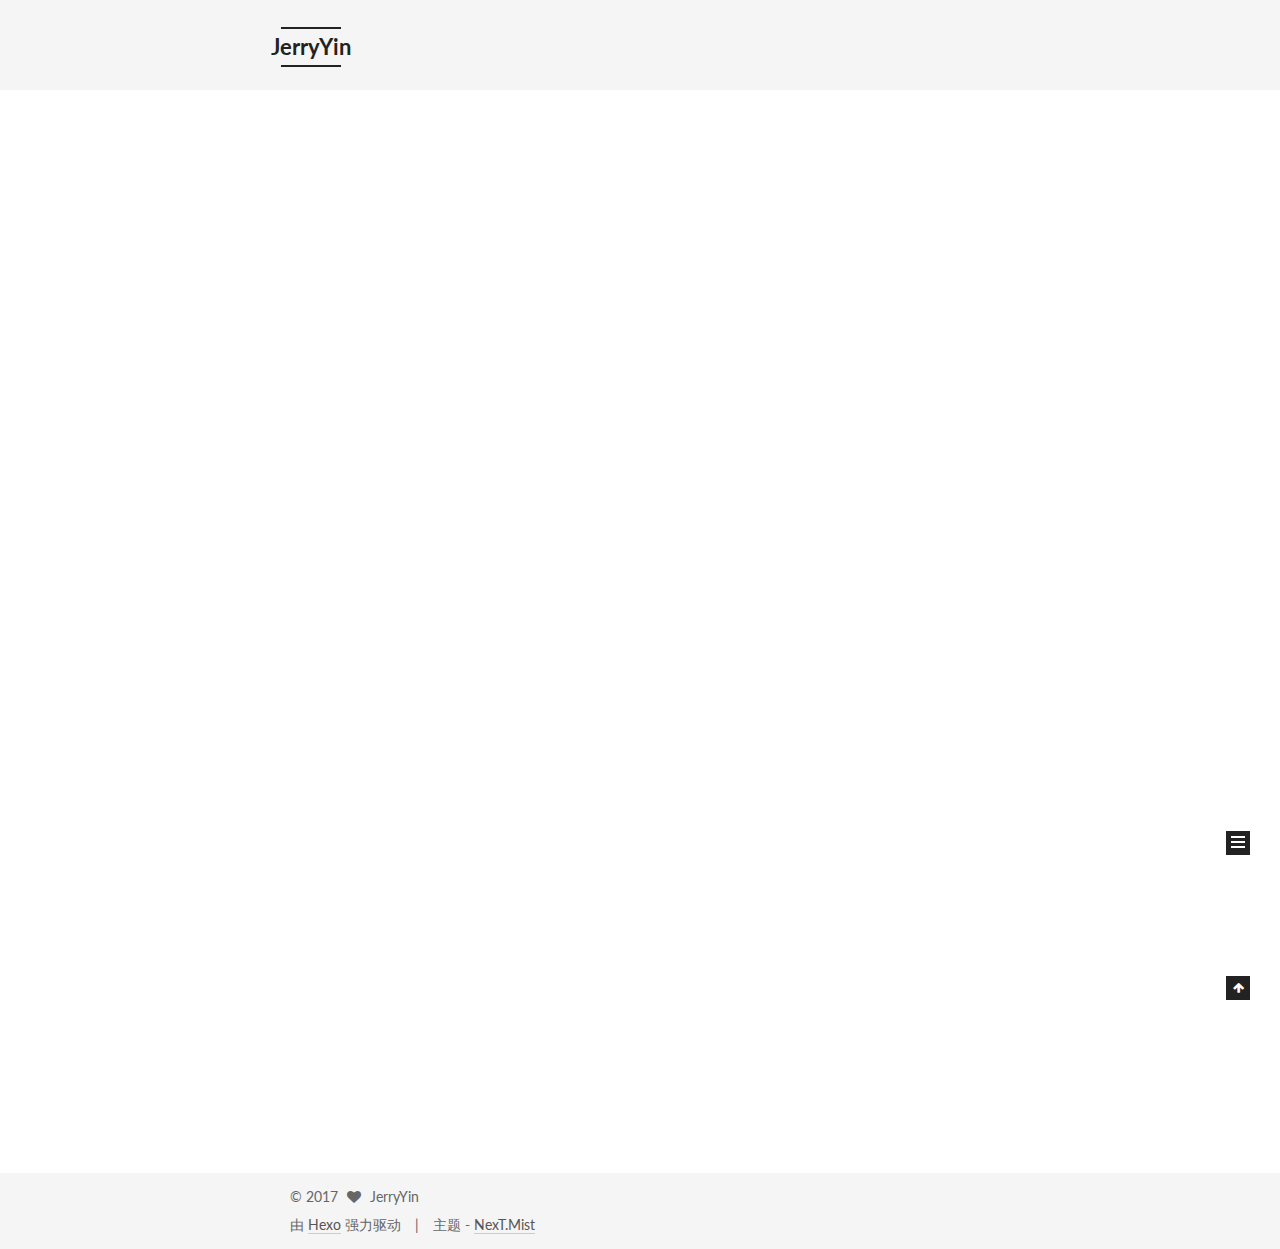
==== commit 04b96471: "Site updated: 2017-03-01 12:20:25" ====
--- a/index.html
+++ b/index.html
@@ -5,7 +5,7 @@
   
 
 
-<html class="theme-next muse use-motion" lang="zh-Hans">
+<html class="theme-next mist use-motion" lang="zh-Hans">
 <head>
   <meta charset="UTF-8"/>
 <meta http-equiv="X-UA-Compatible" content="IE=edge" />
@@ -71,7 +71,7 @@
 <link href="/css/main.css?v=5.1.0" rel="stylesheet" type="text/css" />
 
 
-  <meta name="keywords" content="Hexo, NexT" />
+  <meta name="keywords" content="Android, Java, Python, Liunx" />
 
 
 
@@ -100,7 +100,7 @@
   var NexT = window.NexT || {};
   var CONFIG = {
     root: '/',
-    scheme: 'Muse',
+    scheme: 'Mist',
     sidebar: {"position":"left","display":"post","offset":12,"offset_float":0,"b2t":false,"scrollpercent":false},
     fancybox: true,
     motion: true,
@@ -470,7 +470,7 @@
 <div class="theme-info">
   主题 -
   <a class="theme-link" href="https://github.com/iissnan/hexo-theme-next">
-    NexT.Muse
+    NexT.Mist
   </a>
 </div>
 
--- a/css/main.css
+++ b/css/main.css
@@ -226,51 +226,51 @@
   margin: 20px 0 15px;
 }
 h1 {
+  font-size: 24px;
+}
+@media (max-width: 767px) {
+  h1 {
+    font-size: 20px;
+  }
+}
+h2 {
   font-size: 22px;
 }
 @media (max-width: 767px) {
-  h1 {
+  h2 {
     font-size: 18px;
   }
 }
-h2 {
+h3 {
   font-size: 20px;
 }
 @media (max-width: 767px) {
-  h2 {
+  h3 {
     font-size: 16px;
   }
 }
-h3 {
+h4 {
   font-size: 18px;
 }
 @media (max-width: 767px) {
-  h3 {
+  h4 {
     font-size: 14px;
   }
 }
-h4 {
+h5 {
   font-size: 16px;
 }
 @media (max-width: 767px) {
-  h4 {
+  h5 {
     font-size: 12px;
   }
 }
-h5 {
+h6 {
   font-size: 14px;
 }
 @media (max-width: 767px) {
-  h5 {
+  h6 {
     font-size: 10px;
-  }
-}
-h6 {
-  font-size: 12px;
-}
-@media (max-width: 767px) {
-  h6 {
-    font-size: 8px;
   }
 }
 p {
@@ -982,7 +982,7 @@
 }
 .site-meta {
   margin: 0;
-  text-align: center;
+  text-align: left;
 }
 @media (max-width: 767px) {
   .site-meta {
@@ -993,12 +993,12 @@
   position: relative;
   display: inline-block;
   padding: 0 40px;
-  color: #fff;
+  color: #222;
   background: #222;
   border-bottom: none;
 }
 .brand:hover {
-  color: #fff;
+  color: #222;
 }
 .logo {
   display: inline-block;
@@ -1212,7 +1212,7 @@
 .posts-collapse {
   position: relative;
   z-index: 1010;
-  margin-left: 55px;
+  margin-left: 0;
 }
 .posts-collapse::after {
   content: " ";
@@ -1436,9 +1436,9 @@
   margin-top: 50px;
 }
 .post-button .btn {
-  color: #fff;
+  color: #555;
   font-size: 14px;
-  background: #222;
+  background: transparent;
   border-radius: 0;
   line-height: 2;
   margin: 0 4px 8px 4px;
@@ -1698,7 +1698,7 @@
   width: 4px;
   height: 4px;
   border-radius: 50%;
-  background: #ffb991;
+  background: #d51aff;
 }
 .links-of-blogroll {
   font-size: 13px;
@@ -2469,78 +2469,319 @@
 .page-post-detail .comments {
   overflow: hidden;
 }
-@media (max-width: 767px) {
-  .header-inner,
-  .container .main-inner,
+h1,
+h2,
+h3,
+h4,
+h5,
+h6 {
+  margin: 20px 0 10px;
+}
+p {
+  margin: 0 0 25px 0;
+}
+a {
+  border-bottom-color: #ccc;
+}
+hr {
+  margin: 20px 0;
+  height: 2px;
+}
+.main-inner {
+  margin-top: 80px;
+}
+.header {
+  background: #f5f5f5;
+}
+.header-inner {
+  padding: 25px 0 20px;
+}
+.header-inner:before,
+.header-inner:after {
+  content: " ";
+  display: table;
+}
+.header-inner:after {
+  clear: both;
+}
+@media (max-width: 767px) {
+  .header-inner {
+    width: auto;
+    margin-bottom: 50px;
+    padding: 10px;
+  }
+}
+.site-meta {
+  float: left;
+  margin-left: -20px;
+  line-height: normal;
+}
+@media (max-width: 767px) {
+  .site-meta {
+    margin-left: 10px;
+  }
+}
+.site-meta .brand {
+  padding: 2px 1px;
+  background: none;
+}
+@media (max-width: 767px) {
+  .site-meta .brand {
+    display: block;
+  }
+}
+.site-meta .logo {
+  display: none;
+}
+.site-meta .site-title {
+  font-size: 22px;
+  font-weight: bolder;
+}
+@media (max-width: 767px) {
+  .site-meta .site-title {
+    line-height: 34px;
+  }
+}
+.logo-line-before,
+.logo-line-after {
+  display: block;
+  overflow: hidden;
+  margin: 0 auto;
+  width: 75%;
+}
+@media (max-width: 767px) {
+  .logo-line-before,
+  .logo-line-after {
+    display: none;
+  }
+}
+.logo-line-before i,
+.logo-line-after i {
+  position: relative;
+  display: block;
+  height: 2px;
+  background: #222;
+}
+@media (max-width: 767px) {
+  .logo-line-before i,
+  .logo-line-after i {
+    height: 3px;
+  }
+}
+.use-motion .logo-line-before i {
+  left: -100%;
+}
+.use-motion .logo-line-after i {
+  right: -100%;
+}
+.site-subtitle {
+  display: none;
+}
+.site-nav-toggle {
+  position: static;
+  float: right;
+}
+.menu {
+  float: right;
+  margin: 8px 0 0 0;
+}
+@media (max-width: 767px) {
+  .menu {
+    margin: 20px 0 0 0;
+    padding: 0;
+  }
+}
+.menu br {
+  display: none;
+}
+.menu .menu-item {
+  margin: 0;
+}
+@media (max-width: 767px) {
+  .menu .menu-item {
+    display: block;
+  }
+}
+.menu .menu-item a {
+  padding: 0 10px;
+  background: none;
+  border: none;
+  border-radius: 2px;
+  transition-property: background;
+}
+@media (max-width: 767px) {
+  .menu .menu-item a {
+    text-align: left;
+  }
+}
+.menu .menu-item a:hover {
+  background: #e1e1e1;
+}
+.menu a::before {
+  display: none;
+}
+@media (max-width: 767px) {
+  .menu a::before {
+    display: block;
+  }
+}
+@media (max-width: 767px) {
+  .menu {
+    float: none;
+  }
+}
+.site-search form {
+  display: none;
+}
+.posts-expand {
+  padding-top: 0;
+}
+.posts-expand .post-title,
+.posts-expand .post-meta {
+  text-align: left;
+}
+@media (max-width: 767px) {
+  .posts-expand .post-title,
+  .posts-expand .post-meta {
+    text-align: center;
+  }
+}
+.posts-expand .post-eof {
+  display: none;
+}
+.posts-expand .post {
+  margin-top: 120px;
+}
+.posts-expand .post:first-child {
+  margin-top: 0;
+}
+.posts-expand .post-meta {
+  margin-top: 5px;
+  margin-bottom: 20px;
+}
+.posts-expand .post-title {
+  position: relative;
+  font-size: 26px;
+  font-weight: 400;
+}
+@media (max-width: 767px) {
+  .posts-expand .post-title {
+    font-size: 20px;
+  }
+}
+@media (min-width: 1600px) {
+  .posts-expand .post-title {
+    font-size: 26px;
+  }
+}
+.posts-expand .post-title:hover:before {
+  background: #222;
+}
+.posts-expand .post-body img {
+  margin: 0;
+}
+.posts-expand .post-tags {
+  text-align: left;
+}
+.posts-expand .post-tags a {
+  padding: 1px 5px;
+  background: #f5f5f5;
+  border-bottom: none;
+}
+.posts-expand .post-tags a:hover {
+  background: #ccc;
+}
+.posts-expand .post-nav {
+  margin-top: 40px;
+}
+.post-button {
+  margin-top: 20px;
+  text-align: left;
+}
+.post-button a {
+  margin: 0 8px 8px 0 !important;
+  padding: 0;
+  font-size: 14px;
+  color: #666;
+  background: none;
+  border: none;
+  border-bottom: 2px solid #666;
+  transition-property: border;
+}
+@media (max-width: 767px) {
+  .post-button a {
+    font-size: 12px;
+  }
+}
+@media (min-width: 1600px) {
+  .post-button a {
+    font-size: 16px;
+  }
+}
+.post-button a:hover {
+  border-bottom-color: #222;
+}
+.links-of-blogroll-inline .links-of-blogroll-item {
+  display: inline-block;
+}
+.btn {
+  padding: 0 10px;
+  border-width: 2px;
+  border-radius: 0;
+}
+.headband {
+  display: none;
+}
+.site-search {
+  position: relative;
+  float: right;
+  margin-top: 5px;
+  padding-top: 3px;
+}
+@media (max-width: 767px) {
+  .site-search {
+    float: none;
+    padding: 0 10px;
+  }
+}
+@media (max-width: 767px) {
+  .container .main-inner {
+    width: auto;
+  }
+}
+.page-post-detail .post-title,
+.page-post-detail .post-meta {
+  text-align: center;
+}
+.page-post-detail .post-title:before {
+  display: none;
+}
+.page-post-detail .post-meta {
+  margin-bottom: 60px;
+}
+.pagination {
+  margin: 120px 0 0;
+  text-align: left;
+}
+@media (max-width: 767px) {
+  .pagination {
+    margin: 80px 10px 0;
+    text-align: center;
+  }
+}
+.footer {
+  margin-top: 80px;
+  padding: 10px 0;
+  background: #f5f5f5;
+  color: #666;
+}
+.footer-inner {
+  margin: 0 auto;
+  text-align: left;
+}
+@media (max-width: 767px) {
   .footer-inner {
     width: auto;
-  }
-}
-embed {
-  display: block;
-  margin: 0px auto 25px auto;
-}
-.custom-logo .site-meta-headline {
-  text-align: center;
-}
-.custom-logo .brand {
-  background: none;
-}
-.custom-logo .site-title {
-  margin: 10px auto 0;
-  font-size: 24px;
-  color: #222;
-}
-.custom-logo .site-title a {
-  border: none;
-}
-.custom-logo-image {
-  margin: 0 auto;
-  padding: 5px;
-  max-width: 150px;
-  background: #fff;
-}
-@media (max-width: 767px) {
-  .site-nav {
-    position: absolute;
-    left: 0;
-    top: 52px;
-    margin: 0;
-    width: 100%;
-    padding: 0;
-    background: #fff;
-    border-bottom: 1px solid #ddd;
-    z-index: 1;
-  }
-}
-@media (max-width: 767px) {
-  .menu {
-    text-align: left;
-  }
-}
-@media (max-width: 767px) {
-  .menu .menu-item {
-    display: block;
-    margin: 0 10px;
-    vertical-align: top;
-  }
-}
-@media (max-width: 767px) {
-  .menu .menu-item br {
-    display: none;
-  }
-}
-@media (max-width: 767px) {
-  .menu .menu-item a {
-    padding: 5px 10px;
-  }
-}
-.menu .menu-item .fa {
-  margin-right: 0;
-}
-.site-search form {
-  display: none;
-}
-.links-of-blogroll-inline .links-of-blogroll-item {
-  display: inline-block;
-}
+    text-align: center;
+  }
+}
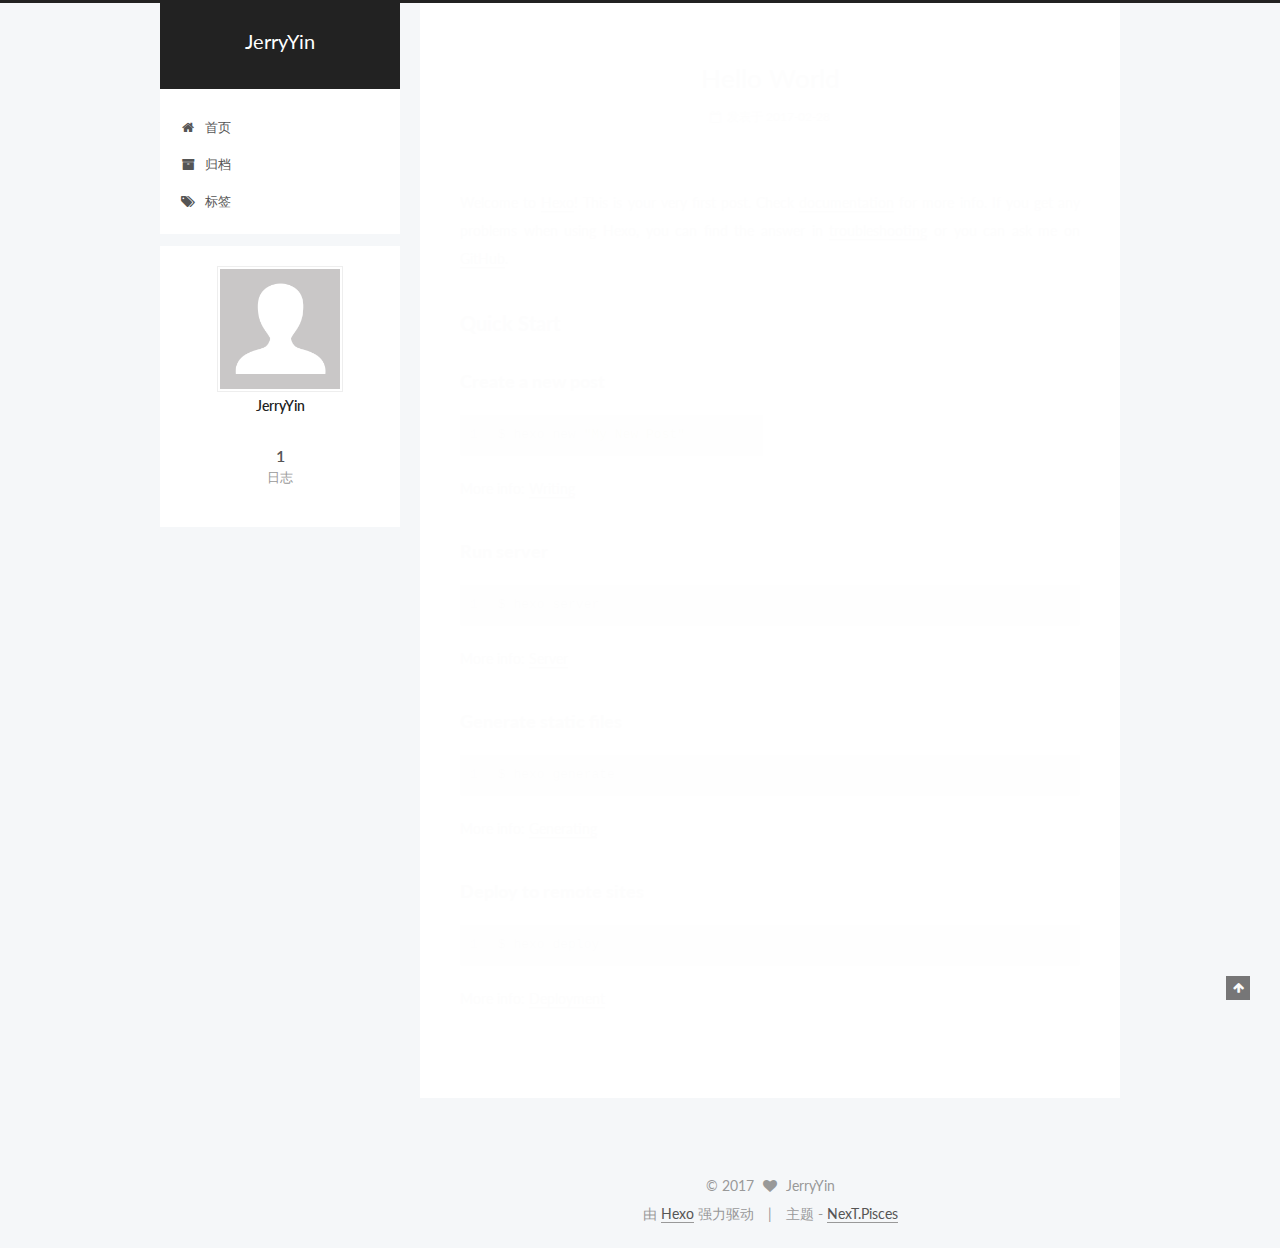
==== commit 924d5449: "Site updated: 2017-03-01 12:22:48" ====
--- a/index.html
+++ b/index.html
@@ -5,7 +5,7 @@
   
 
 
-<html class="theme-next mist use-motion" lang="zh-Hans">
+<html class="theme-next pisces use-motion" lang="zh-Hans">
 <head>
   <meta charset="UTF-8"/>
 <meta http-equiv="X-UA-Compatible" content="IE=edge" />
@@ -100,7 +100,7 @@
   var NexT = window.NexT || {};
   var CONFIG = {
     root: '/',
-    scheme: 'Mist',
+    scheme: 'Pisces',
     sidebar: {"position":"left","display":"post","offset":12,"offset_float":0,"b2t":false,"scrollpercent":false},
     fancybox: true,
     motion: true,
@@ -470,7 +470,7 @@
 <div class="theme-info">
   主题 -
   <a class="theme-link" href="https://github.com/iissnan/hexo-theme-next">
-    NexT.Mist
+    NexT.Pisces
   </a>
 </div>
 
@@ -542,6 +542,13 @@
   
   
 
+
+  <script type="text/javascript" src="/js/src/affix.js?v=5.1.0"></script>
+
+  <script type="text/javascript" src="/js/src/schemes/pisces.js?v=5.1.0"></script>
+
+
+
   
 
   
--- a/css/main.css
+++ b/css/main.css
@@ -189,7 +189,7 @@
   font-size: 14px;
   line-height: 2;
   color: #555;
-  background: #fff;
+  background: #f5f7f9;
 }
 @media (max-width: 767px) {
   body {
@@ -226,51 +226,51 @@
   margin: 20px 0 15px;
 }
 h1 {
-  font-size: 24px;
+  font-size: 22px;
 }
 @media (max-width: 767px) {
   h1 {
-    font-size: 20px;
+    font-size: 18px;
   }
 }
 h2 {
-  font-size: 22px;
+  font-size: 20px;
 }
 @media (max-width: 767px) {
   h2 {
-    font-size: 18px;
+    font-size: 16px;
   }
 }
 h3 {
-  font-size: 20px;
+  font-size: 18px;
 }
 @media (max-width: 767px) {
   h3 {
-    font-size: 16px;
+    font-size: 14px;
   }
 }
 h4 {
-  font-size: 18px;
+  font-size: 16px;
 }
 @media (max-width: 767px) {
   h4 {
-    font-size: 14px;
+    font-size: 12px;
   }
 }
 h5 {
-  font-size: 16px;
+  font-size: 14px;
 }
 @media (max-width: 767px) {
   h5 {
-    font-size: 12px;
+    font-size: 10px;
   }
 }
 h6 {
-  font-size: 14px;
+  font-size: 12px;
 }
 @media (max-width: 767px) {
   h6 {
-    font-size: 10px;
+    font-size: 8px;
   }
 }
 p {
@@ -638,8 +638,8 @@
 @media (min-width: 992px) {
   .full-image.full-image.full-image {
     max-width: none;
-    width: 110%;
-    margin: 25px -5%;
+    width: 118%;
+    margin: 0 -9%;
   }
 }
 .blockquote-center,
@@ -830,7 +830,7 @@
   font-size: 14px;
   color: #fff;
   background: #222;
-  border: 2px solid #222;
+  border: 2px solid #555;
   text-decoration: none;
   border-radius: 0;
   transition-property: background-color;
@@ -841,8 +841,8 @@
 .btn:hover,
 .post-button .btn:hover {
   border-color: #222;
-  color: #222;
-  background: #fff;
+  color: #fff;
+  background: #222;
 }
 .btn-bar {
   display: block;
@@ -947,7 +947,7 @@
   width: 24px;
   background: #222;
   font-size: 12px;
-  opacity: 1;
+  opacity: 0.6;
   color: #fff;
   cursor: pointer;
   text-align: center;
@@ -968,7 +968,7 @@
   }
 }
 .back-to-top.back-to-top-on {
-  bottom: 19px;
+  bottom: 30px;
 }
 .header {
   background: #fff;
@@ -982,7 +982,7 @@
 }
 .site-meta {
   margin: 0;
-  text-align: left;
+  text-align: center;
 }
 @media (max-width: 767px) {
   .site-meta {
@@ -993,12 +993,12 @@
   position: relative;
   display: inline-block;
   padding: 0 40px;
-  color: #222;
+  color: #fff;
   background: #222;
   border-bottom: none;
 }
 .brand:hover {
-  color: #222;
+  color: #fff;
 }
 .logo {
   display: inline-block;
@@ -1017,7 +1017,7 @@
 .site-subtitle {
   margin-top: 10px;
   font-size: 13px;
-  color: #999;
+  color: #ddd;
 }
 .use-motion .brand {
   opacity: 0;
@@ -1090,7 +1090,8 @@
   transition-timing-function: ease-in-out;
   transition-delay: 0s;
 }
-.menu .menu-item a:hover {
+.menu .menu-item a:hover,
+.menu-item-active a {
   border-bottom-color: #222;
 }
 .menu .menu-item .fa {
@@ -1212,7 +1213,7 @@
 .posts-collapse {
   position: relative;
   z-index: 1010;
-  margin-left: 0;
+  margin-left: 55px;
 }
 .posts-collapse::after {
   content: " ";
@@ -1438,8 +1439,8 @@
 .post-button .btn {
   color: #555;
   font-size: 14px;
-  background: transparent;
-  border-radius: 0;
+  background: #fff;
+  border-radius: 2px;
   line-height: 2;
   margin: 0 4px 8px 4px;
 }
@@ -1614,20 +1615,20 @@
   display: block;
   margin: 0 auto;
   padding: 2px;
-  max-width: 96px;
+  max-width: 120px;
   height: auto;
-  border: 2px solid #333;
+  border: 1px solid #eee;
 }
 .site-author-name {
-  margin: 5px 0 0;
+  margin: 0;
   text-align: center;
-  color: #f5f5f5;
-  font-weight: normal;
+  color: #222;
+  font-weight: 600;
 }
 .site-description {
-  margin-top: 5px;
+  margin-top: 0;
   text-align: center;
-  font-size: 14px;
+  font-size: 13px;
   color: #999;
 }
 .site-state {
@@ -1639,7 +1640,7 @@
 .site-state-item {
   display: inline-block;
   padding: 0 15px;
-  border-left: 1px solid #333;
+  border-left: 1px solid #eee;
 }
 .site-state-item:first-child {
   border-left: none;
@@ -1652,11 +1653,11 @@
   text-align: center;
   color: inherit;
   font-weight: 600;
-  font-size: 18px;
+  font-size: 16px;
 }
 .site-state-item-name {
   font-size: 13px;
-  color: inherit;
+  color: #999;
 }
 .feed-link {
   margin-top: 20px;
@@ -1698,7 +1699,7 @@
   width: 4px;
   height: 4px;
   border-radius: 50%;
-  background: #d51aff;
+  background: #fffff9;
 }
 .links-of-blogroll {
   font-size: 13px;
@@ -1727,7 +1728,7 @@
   color: #555;
 }
 .sidebar-nav li:hover {
-  color: #f5f5f5;
+  color: #fc6423;
 }
 .page-post-detail .sidebar-nav-toc {
   padding: 0 5px;
@@ -1736,11 +1737,11 @@
   margin-left: 10px;
 }
 .sidebar-nav .sidebar-nav-active {
-  color: #87daff;
-  border-bottom-color: #87daff;
+  color: #fc6423;
+  border-bottom-color: #fc6423;
 }
 .sidebar-nav .sidebar-nav-active:hover {
-  color: #87daff;
+  color: #fc6423;
 }
 .sidebar-panel {
   display: none;
@@ -1773,12 +1774,12 @@
   transition-timing-function: ease-in-out;
   transition-delay: 0s;
   transition-property: all;
-  color: #999;
-  border-bottom-color: #555;
+  color: #666;
+  border-bottom-color: #ccc;
 }
 .post-toc ol a:hover {
-  color: #ccc;
-  border-bottom-color: #ccc;
+  color: #000;
+  border-bottom-color: #000;
 }
 .post-toc .nav-item {
   overflow: hidden;
@@ -1799,14 +1800,14 @@
   display: block;
 }
 .post-toc .nav .active > a {
-  color: #87daff;
-  border-bottom-color: #87daff;
+  color: #fc6423;
+  border-bottom-color: #fc6423;
 }
 .post-toc .nav .active-current > a {
-  color: #87daff;
+  color: #fc6423;
 }
 .post-toc .nav .active-current > a:hover {
-  color: #87daff;
+  color: #fc6423;
 }
 .footer {
   font-size: 14px;
@@ -2226,6 +2227,16 @@
   transform: translate(-50%, -50%);
   color: #ccc;
 }
+@media (min-width: 768px) and (max-width: 991px) {
+  .busuanzi-count {
+    width: auto;
+  }
+}
+@media (max-width: 767px) {
+  .busuanzi-count {
+    width: auto;
+  }
+}
 .site-uv,
 .site-pv,
 .page-pv {
@@ -2464,324 +2475,394 @@
   }
 }
 .page-post-detail .sidebar-toggle-line {
-  background: #87daff;
+  background: #fc6423;
 }
 .page-post-detail .comments {
   overflow: hidden;
 }
-h1,
-h2,
-h3,
-h4,
-h5,
-h6 {
-  margin: 20px 0 10px;
-}
-p {
-  margin: 0 0 25px 0;
-}
-a {
-  border-bottom-color: #ccc;
-}
-hr {
-  margin: 20px 0;
-  height: 2px;
-}
-.main-inner {
-  margin-top: 80px;
-}
 .header {
-  background: #f5f5f5;
+  position: relative;
+  margin: 0 auto;
+  width: 960px;
+}
+@media (min-width: 768px) and (max-width: 991px) {
+  .header {
+    width: auto;
+  }
+}
+@media (max-width: 767px) {
+  .header {
+    width: auto;
+  }
 }
 .header-inner {
-  padding: 25px 0 20px;
-}
-.header-inner:before,
-.header-inner:after {
+  position: absolute;
+  top: 0;
+  overflow: hidden;
+  padding: 0;
+  width: 240px;
+  background: #fff;
+  box-shadow: initial;
+  border-radius: initial;
+}
+@media (min-width: 1600px) {
+  .container .header-inner {
+    width: 240px;
+  }
+}
+@media (min-width: 768px) and (max-width: 991px) {
+  .header-inner {
+    position: relative;
+    width: auto;
+    border-radius: initial;
+  }
+}
+@media (max-width: 767px) {
+  .header-inner {
+    position: relative;
+    width: auto;
+    border-radius: initial;
+  }
+}
+.main:before,
+.main:after {
   content: " ";
   display: table;
 }
-.header-inner:after {
+.main:after {
   clear: both;
 }
-@media (max-width: 767px) {
-  .header-inner {
+@media (min-width: 768px) and (max-width: 991px) {
+  .main {
+    padding-bottom: 100px;
+  }
+}
+@media (max-width: 767px) {
+  .main {
+    padding-bottom: 100px;
+  }
+}
+.container .main-inner {
+  width: 960px;
+}
+@media (min-width: 768px) and (max-width: 991px) {
+  .container .main-inner {
     width: auto;
-    margin-bottom: 50px;
-    padding: 10px;
-  }
+  }
+}
+@media (max-width: 767px) {
+  .container .main-inner {
+    width: auto;
+  }
+}
+.content-wrap {
+  float: right;
+  box-sizing: border-box;
+  padding: 40px;
+  width: 700px;
+  background: #fff;
+  min-height: 700px;
+  box-shadow: initial;
+  border-radius: initial;
+}
+@media (min-width: 768px) and (max-width: 991px) {
+  .content-wrap {
+    width: 100%;
+    padding: 20px;
+    border-radius: initial;
+  }
+}
+@media (max-width: 767px) {
+  .content-wrap {
+    width: 100%;
+    padding: 20px;
+    min-height: auto;
+    border-radius: initial;
+  }
+}
+.sidebar {
+  position: static;
+  float: left;
+  margin-top: 300px;
+  width: 240px;
+  background: #f5f7f9;
+  box-shadow: none;
+}
+@media (min-width: 768px) and (max-width: 991px) {
+  .sidebar {
+    display: none;
+  }
+}
+@media (max-width: 767px) {
+  .sidebar {
+    display: none;
+  }
+}
+.sidebar-toggle {
+  display: none;
+}
+.footer-inner {
+  width: 960px;
+  padding-left: 260px;
+}
+@media (min-width: 768px) and (max-width: 991px) {
+  .footer-inner {
+    width: auto;
+    padding-left: 0;
+  }
+}
+@media (max-width: 767px) {
+  .footer-inner {
+    width: auto;
+    padding-left: 0;
+  }
+}
+.sidebar-position-right .header-inner {
+  right: 0;
+}
+.sidebar-position-right .content-wrap {
+  float: left;
+}
+.sidebar-position-right .sidebar {
+  float: right;
+}
+.sidebar-position-right .footer-inner:before {
+  float: right;
+}
+.site-brand-wrapper {
+  position: relative;
 }
 .site-meta {
-  float: left;
-  margin-left: -20px;
-  line-height: normal;
-}
-@media (max-width: 767px) {
+  padding: 20px 0;
+  color: #fff;
+  background: #222;
+}
+@media (min-width: 768px) and (max-width: 991px) {
   .site-meta {
-    margin-left: 10px;
-  }
-}
-.site-meta .brand {
-  padding: 2px 1px;
+    box-shadow: 0 0 16px rgba(0,0,0,0.5);
+  }
+}
+@media (max-width: 767px) {
+  .site-meta {
+    box-shadow: 0 0 16px rgba(0,0,0,0.5);
+  }
+}
+.brand {
+  padding: 0;
   background: none;
 }
-@media (max-width: 767px) {
-  .site-meta .brand {
-    display: block;
-  }
-}
-.site-meta .logo {
-  display: none;
-}
-.site-meta .site-title {
-  font-size: 22px;
-  font-weight: bolder;
-}
-@media (max-width: 767px) {
-  .site-meta .site-title {
-    line-height: 34px;
-  }
-}
-.logo-line-before,
-.logo-line-after {
-  display: block;
-  overflow: hidden;
-  margin: 0 auto;
-  width: 75%;
-}
-@media (max-width: 767px) {
-  .logo-line-before,
-  .logo-line-after {
-    display: none;
-  }
-}
-.logo-line-before i,
-.logo-line-after i {
-  position: relative;
-  display: block;
-  height: 2px;
-  background: #222;
-}
-@media (max-width: 767px) {
-  .logo-line-before i,
-  .logo-line-after i {
-    height: 3px;
-  }
-}
-.use-motion .logo-line-before i {
-  left: -100%;
-}
-.use-motion .logo-line-after i {
-  right: -100%;
+.brand:hover {
+  color: #fff;
 }
 .site-subtitle {
-  display: none;
-}
-.site-nav-toggle {
-  position: static;
-  float: right;
-}
-.menu {
-  float: right;
-  margin: 8px 0 0 0;
-}
-@media (max-width: 767px) {
-  .menu {
-    margin: 20px 0 0 0;
-    padding: 0;
-  }
-}
-.menu br {
-  display: none;
-}
-.menu .menu-item {
-  margin: 0;
-}
-@media (max-width: 767px) {
-  .menu .menu-item {
-    display: block;
-  }
-}
-.menu .menu-item a {
-  padding: 0 10px;
-  background: none;
-  border: none;
-  border-radius: 2px;
-  transition-property: background;
-}
-@media (max-width: 767px) {
-  .menu .menu-item a {
-    text-align: left;
-  }
-}
-.menu .menu-item a:hover {
-  background: #e1e1e1;
-}
-.menu a::before {
-  display: none;
-}
-@media (max-width: 767px) {
-  .menu a::before {
-    display: block;
-  }
-}
-@media (max-width: 767px) {
-  .menu {
-    float: none;
-  }
+  margin: 10px 10px 0;
+  font-weight: initial;
 }
 .site-search form {
   display: none;
 }
-.posts-expand {
-  padding-top: 0;
-}
-.posts-expand .post-title,
-.posts-expand .post-meta {
+.site-nav {
+  border-top: none;
+}
+@media (min-width: 768px) and (max-width: 991px) {
+  .site-nav {
+    display: none !important;
+  }
+}
+@media (min-width: 768px) and (max-width: 991px) {
+  .site-nav-on {
+    display: block !important;
+  }
+}
+.menu .menu-item {
+  display: block;
+  margin: 0;
+}
+.menu .menu-item a {
+  position: relative;
+  box-sizing: border-box;
+  padding: 5px 20px;
   text-align: left;
-}
-@media (max-width: 767px) {
-  .posts-expand .post-title,
-  .posts-expand .post-meta {
-    text-align: center;
-  }
-}
-.posts-expand .post-eof {
+  line-height: inherit;
+  transition-property: background-color;
+  transition-duration: 0.2s;
+  transition-timing-function: ease-in-out;
+  transition-delay: 0s;
+}
+.menu .menu-item a:hover,
+.menu-item-active a {
+  background: #f9f9f9;
+  border-bottom-color: #fff;
+}
+.menu .menu-item br {
   display: none;
 }
-.posts-expand .post {
-  margin-top: 120px;
-}
-.posts-expand .post:first-child {
+.menu-item-active a:after {
+  content: " ";
+  position: absolute;
+  top: 50%;
+  margin-top: -3px;
+  right: 15px;
+  width: 6px;
+  height: 6px;
+  border-radius: 50%;
+  background-color: #bbb;
+}
+.btn-bar {
+  background-color: #fff;
+}
+.site-nav-toggle {
+  left: 20px;
+  top: 50%;
+  -webkit-transform: translateY(-50%);
+  -webkit-transform: translateY(-50%);
+  -moz-transform: translateY(-50%);
+  -ms-transform: translateY(-50%);
+  -o-transform: translateY(-50%);
+  transform: translateY(-50%);
+}
+@media (min-width: 768px) and (max-width: 991px) {
+  .site-nav-toggle {
+    display: block;
+  }
+}
+.use-motion .sidebar .motion-element {
+  opacity: 1;
+}
+.sidebar {
+  display: none;
+  right: auto;
+  bottom: auto;
+  -webkit-transform: none;
+}
+.sidebar-inner {
+  box-sizing: border-box;
+  width: 240px;
+  color: #555;
+  background: #fff;
+  box-shadow: initial;
+  border-radius: initial;
+}
+.sidebar-inner.affix {
+  position: fixed;
+  top: 0px;
+}
+.site-overview {
+  margin: 0 2px;
+  text-align: left;
+}
+.site-author:before,
+.site-author:after {
+  content: " ";
+  display: table;
+}
+.site-author:after {
+  clear: both;
+}
+.sidebar a {
+  color: #555;
+}
+.sidebar a:hover {
+  color: #222;
+}
+.links-of-author-item a:before {
+  display: none;
+}
+.links-of-author-item a {
+  border-bottom: none;
+  text-decoration: underline;
+}
+.feed-link {
+  border-top: 1px dotted #ccc;
+  border-bottom: 1px dotted #ccc;
+  text-align: center;
+}
+.feed-link a {
+  display: block;
+  color: #fc6423;
+  border: none;
+}
+.feed-link a:hover {
+  background: none;
+  color: #e34603;
+}
+.feed-link a:hover i {
+  color: #e34603;
+}
+.links-of-author:before,
+.links-of-author:after {
+  content: " ";
+  display: table;
+}
+.links-of-author:after {
+  clear: both;
+}
+.links-of-author-item {
+  float: left;
+  margin: 5px 0 0;
+  width: 50%;
+}
+.links-of-author-item a {
+  box-sizing: border-box;
+  display: inline-block;
+  margin-right: 0;
+  margin-bottom: 0;
+  padding: 0 5px;
+  overflow: hidden;
+  white-space: nowrap;
+  text-overflow: ellipsis;
+}
+.links-of-author-item a {
+  display: block;
+  text-decoration: none;
+}
+.links-of-author-item a:hover {
+  border-radius: 4px;
+  background: #eee;
+}
+.links-of-author-item .fa {
+  margin-right: 2px;
+  font-size: 16px;
+}
+.links-of-author-item .fa-globe {
+  font-size: 15px;
+}
+.links-of-blogroll {
+  margin-top: 20px;
+  padding: 3px 0 0;
+  border-top: 1px dotted #ccc;
+}
+.links-of-blogroll-title {
   margin-top: 0;
 }
-.posts-expand .post-meta {
-  margin-top: 5px;
-  margin-bottom: 20px;
-}
-.posts-expand .post-title {
-  position: relative;
-  font-size: 26px;
-  font-weight: 400;
-}
-@media (max-width: 767px) {
-  .posts-expand .post-title {
-    font-size: 20px;
-  }
-}
-@media (min-width: 1600px) {
-  .posts-expand .post-title {
-    font-size: 26px;
-  }
-}
-.posts-expand .post-title:hover:before {
-  background: #222;
-}
-.posts-expand .post-body img {
-  margin: 0;
-}
-.posts-expand .post-tags {
-  text-align: left;
-}
-.posts-expand .post-tags a {
-  padding: 1px 5px;
-  background: #f5f5f5;
-  border-bottom: none;
-}
-.posts-expand .post-tags a:hover {
-  background: #ccc;
-}
-.posts-expand .post-nav {
-  margin-top: 40px;
-}
-.post-button {
-  margin-top: 20px;
-  text-align: left;
-}
-.post-button a {
-  margin: 0 8px 8px 0 !important;
+.links-of-blogroll-item {
   padding: 0;
-  font-size: 14px;
-  color: #666;
-  background: none;
-  border: none;
-  border-bottom: 2px solid #666;
-  transition-property: border;
-}
-@media (max-width: 767px) {
-  .post-button a {
-    font-size: 12px;
-  }
-}
-@media (min-width: 1600px) {
-  .post-button a {
-    font-size: 16px;
-  }
-}
-.post-button a:hover {
-  border-bottom-color: #222;
+}
+.links-of-blogroll-inline:before,
+.links-of-blogroll-inline:after {
+  content: " ";
+  display: table;
+}
+.links-of-blogroll-inline:after {
+  clear: both;
 }
 .links-of-blogroll-inline .links-of-blogroll-item {
-  display: inline-block;
-}
-.btn {
-  padding: 0 10px;
-  border-width: 2px;
-  border-radius: 0;
-}
-.headband {
-  display: none;
-}
-.site-search {
-  position: relative;
-  float: right;
-  margin-top: 5px;
-  padding-top: 3px;
-}
-@media (max-width: 767px) {
-  .site-search {
-    float: none;
-    padding: 0 10px;
-  }
-}
-@media (max-width: 767px) {
-  .container .main-inner {
-    width: auto;
-  }
-}
-.page-post-detail .post-title,
-.page-post-detail .post-meta {
-  text-align: center;
-}
-.page-post-detail .post-title:before {
-  display: none;
-}
-.page-post-detail .post-meta {
-  margin-bottom: 60px;
-}
-.pagination {
-  margin: 120px 0 0;
-  text-align: left;
-}
-@media (max-width: 767px) {
-  .pagination {
-    margin: 80px 10px 0;
-    text-align: center;
-  }
-}
-.footer {
-  margin-top: 80px;
-  padding: 10px 0;
-  background: #f5f5f5;
-  color: #666;
-}
-.footer-inner {
-  margin: 0 auto;
-  text-align: left;
-}
-@media (max-width: 767px) {
-  .footer-inner {
-    width: auto;
-    text-align: center;
-  }
-}
+  float: left;
+  margin: 5px 0 0;
+  width: 50%;
+}
+.links-of-blogroll-inline .links-of-blogroll-item a {
+  box-sizing: border-box;
+  display: inline-block;
+  margin-right: 0;
+  margin-bottom: 0;
+  padding: 0 5px;
+  overflow: hidden;
+  white-space: nowrap;
+  text-overflow: ellipsis;
+}
+@media (max-width: 767px) {
+  .post-body {
+    text-align: justify;
+  }
+}
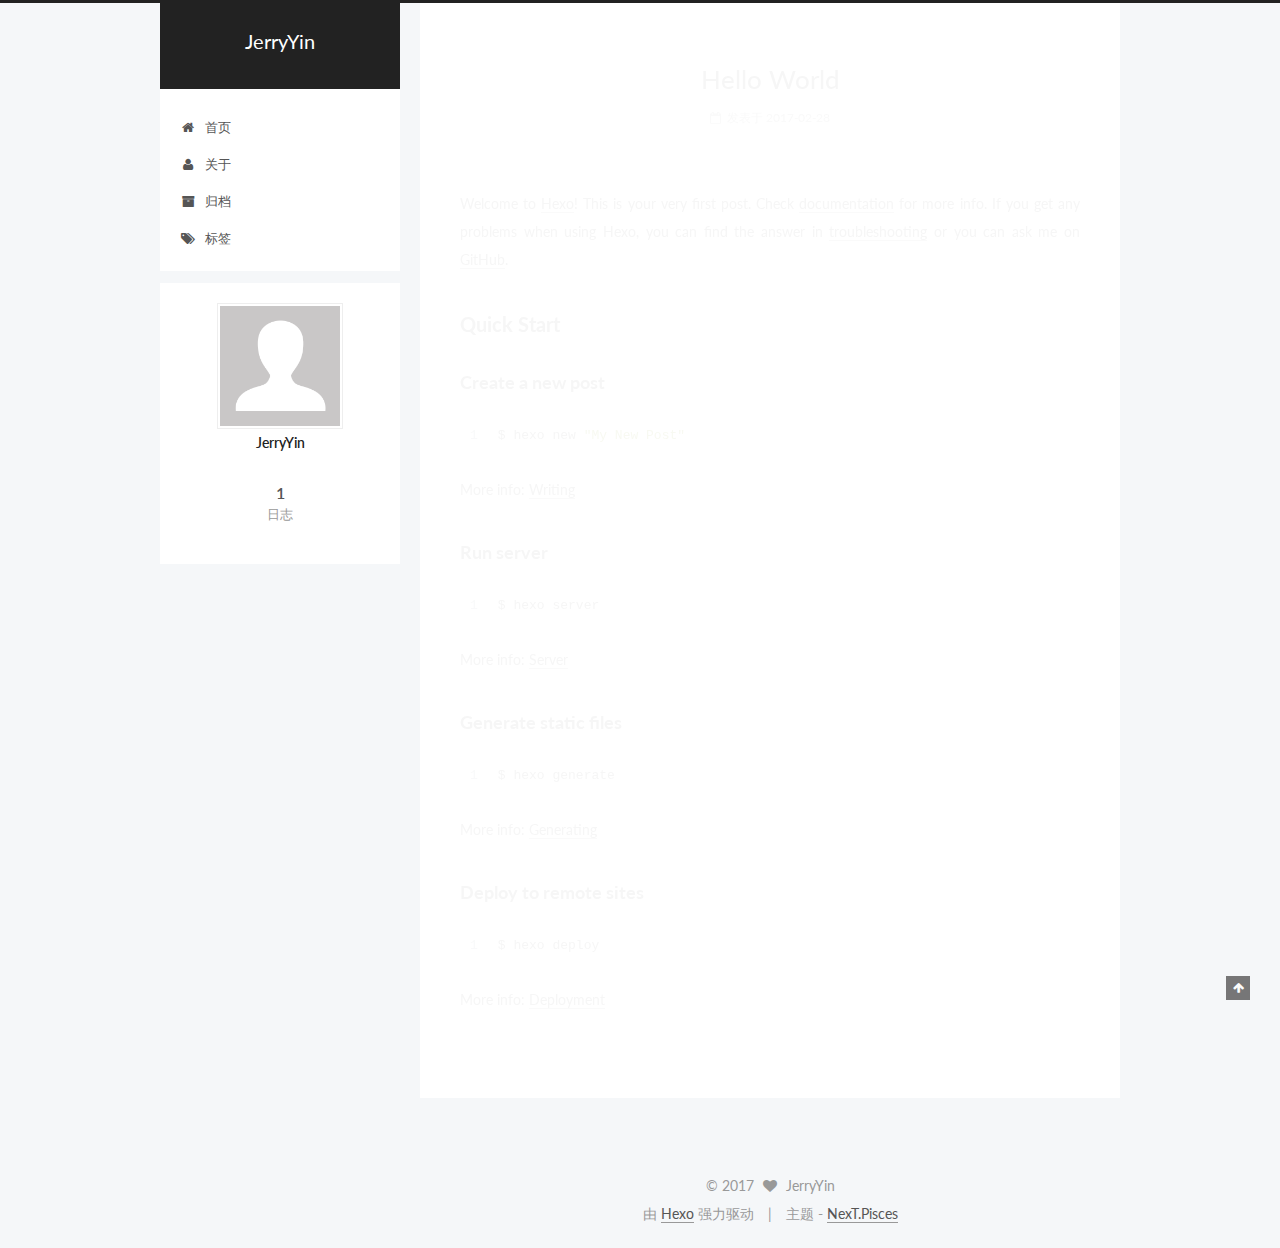
==== commit 2c71e370: "Site updated: 2017-03-01 12:29:09" ====
--- a/index.html
+++ b/index.html
@@ -199,6 +199,16 @@
         </li>
       
         
+        <li class="menu-item menu-item-about">
+          <a href="/about" rel="section">
+            
+              <i class="menu-item-icon fa fa-fw fa-user"></i> <br />
+            
+            关于
+          </a>
+        </li>
+      
+        
         <li class="menu-item menu-item-archives">
           <a href="/archives" rel="section">
             
--- a/css/main.css
+++ b/css/main.css
@@ -1699,7 +1699,7 @@
   width: 4px;
   height: 4px;
   border-radius: 50%;
-  background: #fffff9;
+  background: #bfcd17;
 }
 .links-of-blogroll {
   font-size: 13px;
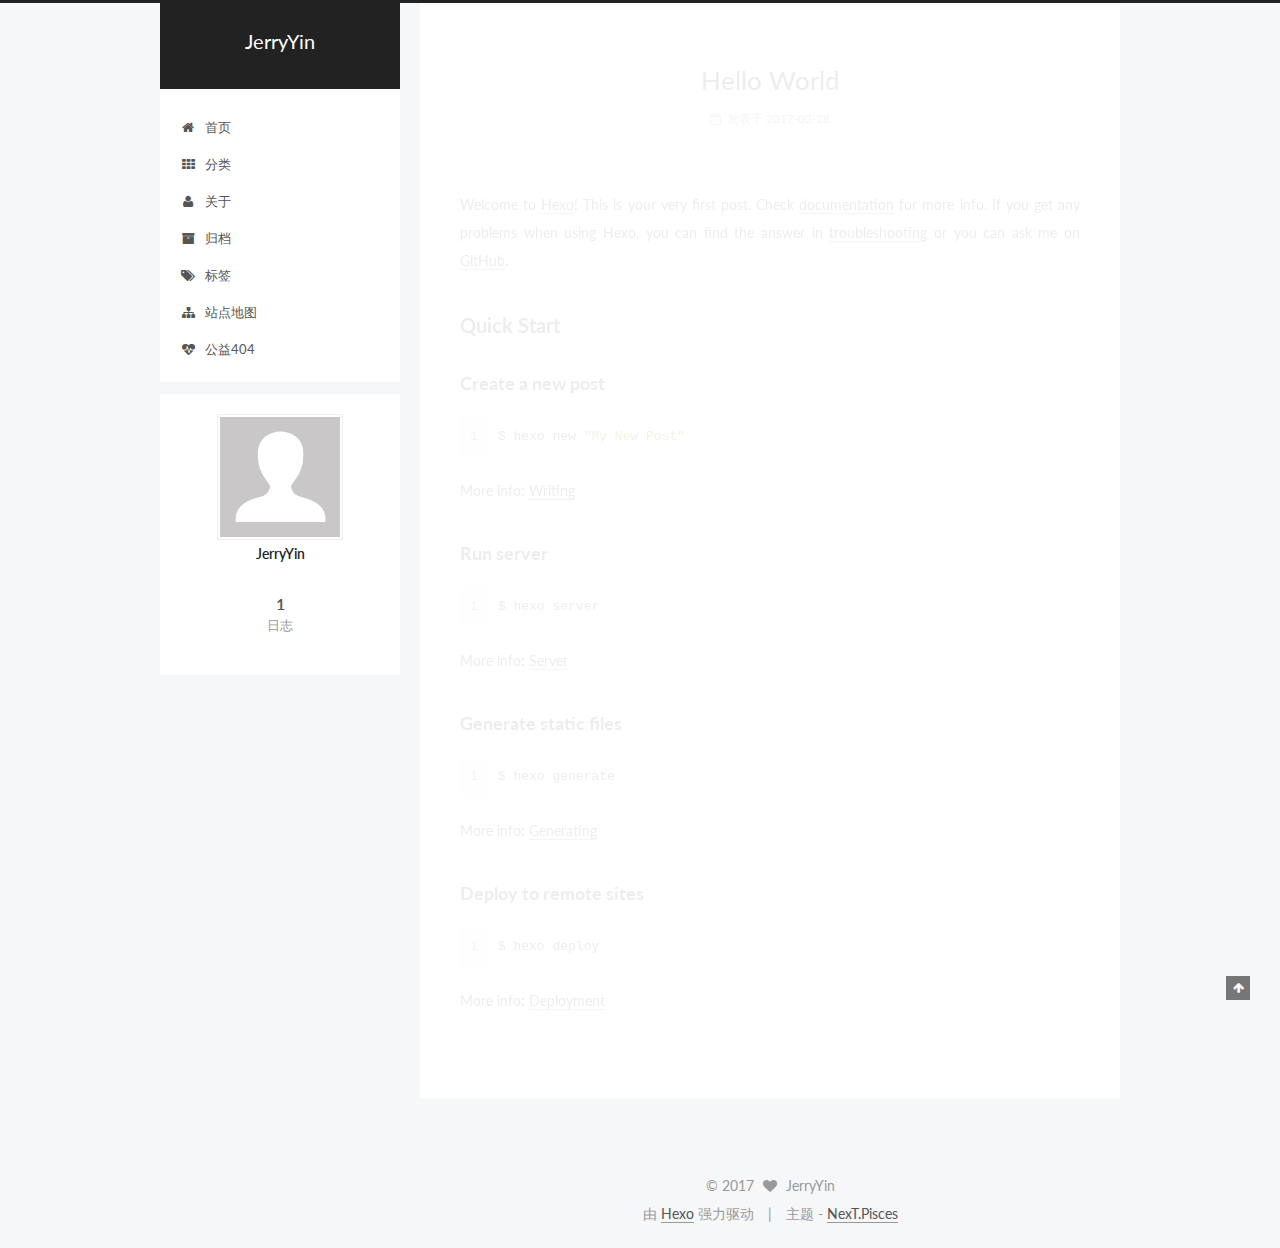
==== commit 02c2dd2e: "Site updated: 2017-03-01 12:33:46" ====
--- a/index.html
+++ b/index.html
@@ -199,6 +199,16 @@
         </li>
       
         
+        <li class="menu-item menu-item-categories">
+          <a href="/categories" rel="section">
+            
+              <i class="menu-item-icon fa fa-fw fa-th"></i> <br />
+            
+            分类
+          </a>
+        </li>
+      
+        
         <li class="menu-item menu-item-about">
           <a href="/about" rel="section">
             
@@ -225,6 +235,26 @@
               <i class="menu-item-icon fa fa-fw fa-tags"></i> <br />
             
             标签
+          </a>
+        </li>
+      
+        
+        <li class="menu-item menu-item-sitemap">
+          <a href="/sitemap.xml" rel="section">
+            
+              <i class="menu-item-icon fa fa-fw fa-sitemap"></i> <br />
+            
+            站点地图
+          </a>
+        </li>
+      
+        
+        <li class="menu-item menu-item-commonweal">
+          <a href="/404.html" rel="section">
+            
+              <i class="menu-item-icon fa fa-fw fa-heartbeat"></i> <br />
+            
+            公益404
           </a>
         </li>
       
--- a/css/main.css
+++ b/css/main.css
@@ -1699,7 +1699,7 @@
   width: 4px;
   height: 4px;
   border-radius: 50%;
-  background: #bfcd17;
+  background: #79beb8;
 }
 .links-of-blogroll {
   font-size: 13px;
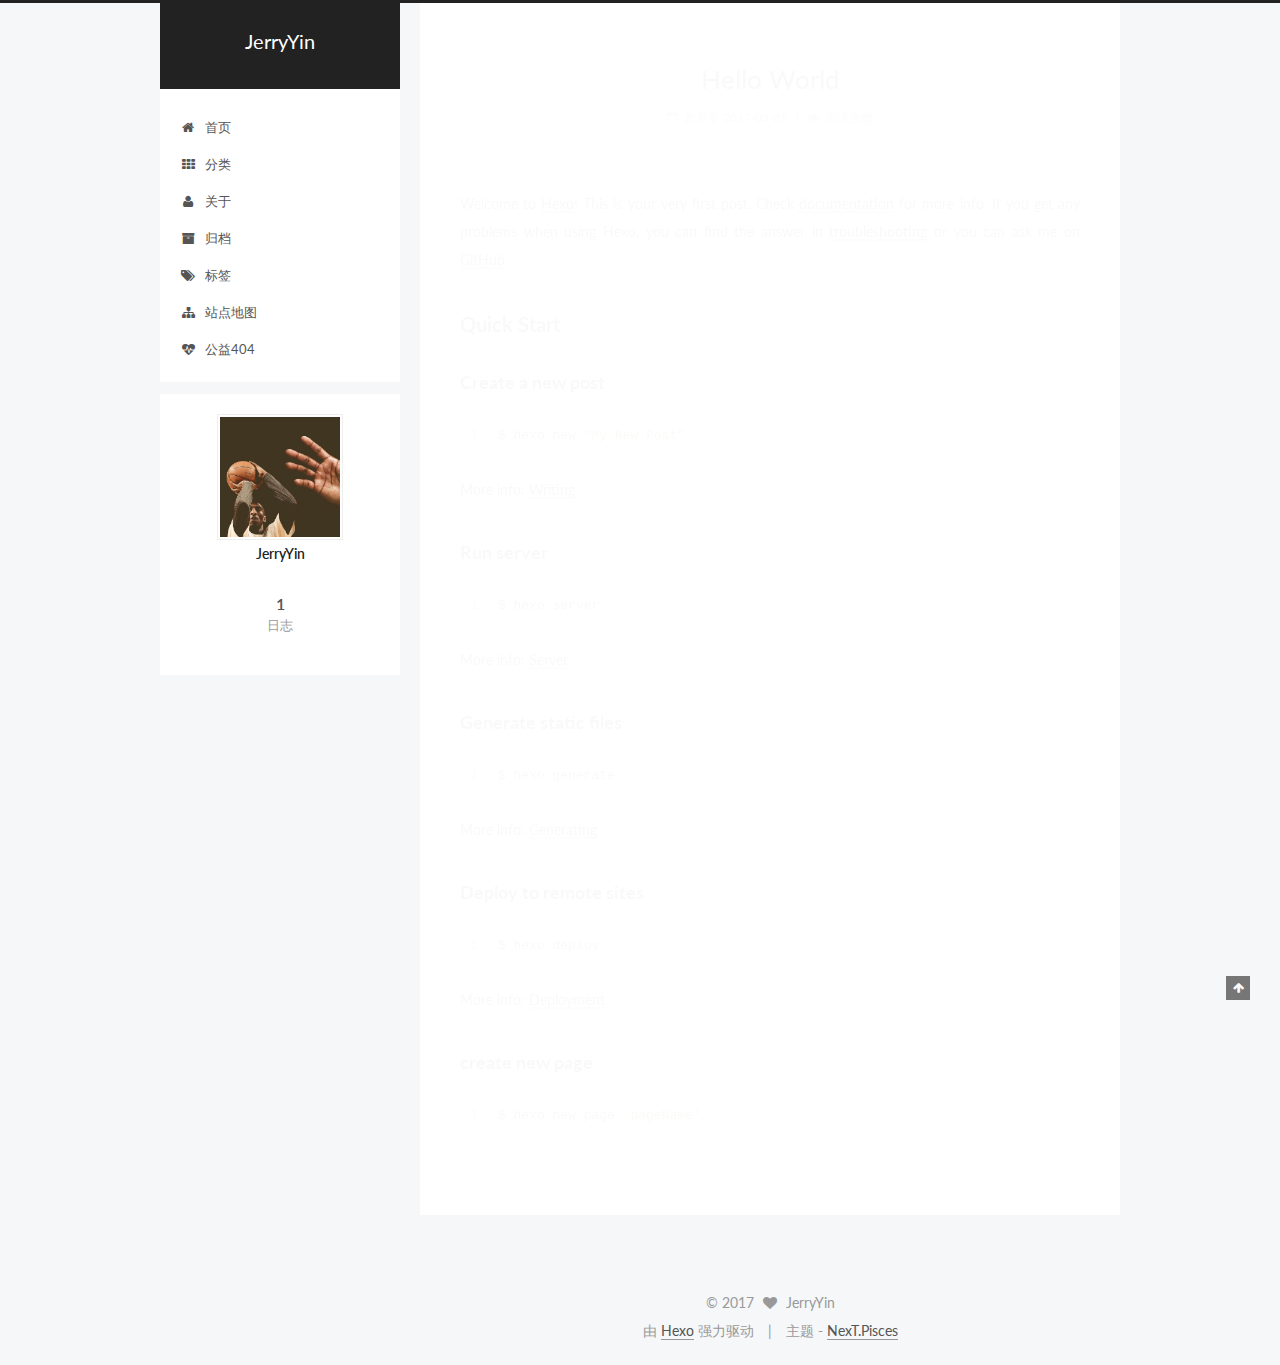
==== commit 98109461: "Site updated: 2017-03-01 15:12:49" ====
--- a/index.html
+++ b/index.html
@@ -287,12 +287,12 @@
   
 
   <article class="post post-type-normal " itemscope itemtype="http://schema.org/Article">
-    <link itemprop="mainEntityOfPage" href="http://Jerry-Yin.github.io/2017/02/28/hello-world/">
+    <link itemprop="mainEntityOfPage" href="http://Jerry-Yin.github.io/2017/03/01/hello-world/">
 
     <span hidden itemprop="author" itemscope itemtype="http://schema.org/Person">
       <meta itemprop="name" content="JerryYin">
       <meta itemprop="description" content="">
-      <meta itemprop="image" content="/images/avatar.gif">
+      <meta itemprop="image" content="/images/avatar.png">
     </span>
 
     <span hidden itemprop="publisher" itemscope itemtype="http://schema.org/Organization">
@@ -309,7 +309,7 @@
             
               
                 
-                <a class="post-title-link" href="/2017/02/28/hello-world/" itemprop="url">
+                <a class="post-title-link" href="/2017/03/01/hello-world/" itemprop="url">
                   Hello World
                 </a>
               
@@ -326,8 +326,8 @@
               
                 <span class="post-meta-item-text">发表于</span>
               
-              <time title="创建于" itemprop="dateCreated datePublished" datetime="2017-02-28T17:05:52+08:00">
-                2017-02-28
+              <time title="创建于" itemprop="dateCreated datePublished" datetime="2017-03-01T13:52:22+08:00">
+                2017-03-01
               </time>
             
 
@@ -343,6 +343,17 @@
           
 
           
+          
+             <span id="/2017/03/01/hello-world/" class="leancloud_visitors" data-flag-title="Hello World">
+               <span class="post-meta-divider">|</span>
+               <span class="post-meta-item-icon">
+                 <i class="fa fa-eye"></i>
+               </span>
+               
+                 <span class="post-meta-item-text">阅读次数 </span>
+               
+                 <span class="leancloud-visitors-count"></span>
+             </span>
           
 
           
@@ -373,6 +384,7 @@
 <p>More info: <a href="https://hexo.io/docs/generating.html" target="_blank" rel="external">Generating</a></p>
 <h3 id="Deploy-to-remote-sites"><a href="#Deploy-to-remote-sites" class="headerlink" title="Deploy to remote sites"></a>Deploy to remote sites</h3><figure class="highlight bash"><table><tr><td class="gutter"><pre><div class="line">1</div></pre></td><td class="code"><pre><div class="line">$ hexo deploy</div></pre></td></tr></table></figure>
 <p>More info: <a href="https://hexo.io/docs/deployment.html" target="_blank" rel="external">Deployment</a></p>
+<h3 id="create-new-page"><a href="#create-new-page" class="headerlink" title="create new page"></a>create new page</h3><figure class="highlight bash"><table><tr><td class="gutter"><pre><div class="line">1</div></pre></td><td class="code"><pre><div class="line">$ hexo new page <span class="string">'pageName'</span></div></pre></td></tr></table></figure>
 
           
         
@@ -437,7 +449,7 @@
       <section class="site-overview sidebar-panel sidebar-panel-active">
         <div class="site-author motion-element" itemprop="author" itemscope itemtype="http://schema.org/Person">
           <img class="site-author-image" itemprop="image"
-               src="/images/avatar.gif"
+               src="/images/avatar.png"
                alt="JerryYin" />
           <p class="site-author-name" itemprop="name">JerryYin</p>
            
@@ -637,6 +649,113 @@
   
 
   
+  <script src="https://cdn1.lncld.net/static/js/av-core-mini-0.6.1.js"></script>
+  <script>AV.initialize("O3CF7WtGvsUkhy3LbgDDgPLd-gzGzoHsz", "KMecXSoWxEwymcWjvz8BCWtX");</script>
+  <script>
+    function showTime(Counter) {
+      var query = new AV.Query(Counter);
+      var entries = [];
+      var $visitors = $(".leancloud_visitors");
+
+      $visitors.each(function () {
+        entries.push( $(this).attr("id").trim() );
+      });
+
+      query.containedIn('url', entries);
+      query.find()
+        .done(function (results) {
+          var COUNT_CONTAINER_REF = '.leancloud-visitors-count';
+
+          if (results.length === 0) {
+            $visitors.find(COUNT_CONTAINER_REF).text(0);
+            return;
+          }
+
+          for (var i = 0; i < results.length; i++) {
+            var item = results[i];
+            var url = item.get('url');
+            var time = item.get('time');
+            var element = document.getElementById(url);
+
+            $(element).find(COUNT_CONTAINER_REF).text(time);
+          }
+          for(var i = 0; i < entries.length; i++) {
+            var url = entries[i];
+            var element = document.getElementById(url);
+            var countSpan = $(element).find(COUNT_CONTAINER_REF);
+            if( countSpan.text() == '') {
+              countSpan.text(0);
+            }
+          }
+        })
+        .fail(function (object, error) {
+          console.log("Error: " + error.code + " " + error.message);
+        });
+    }
+
+    function addCount(Counter) {
+      var $visitors = $(".leancloud_visitors");
+      var url = $visitors.attr('id').trim();
+      var title = $visitors.attr('data-flag-title').trim();
+      var query = new AV.Query(Counter);
+
+      query.equalTo("url", url);
+      query.find({
+        success: function(results) {
+          if (results.length > 0) {
+            var counter = results[0];
+            counter.fetchWhenSave(true);
+            counter.increment("time");
+            counter.save(null, {
+              success: function(counter) {
+                var $element = $(document.getElementById(url));
+                $element.find('.leancloud-visitors-count').text(counter.get('time'));
+              },
+              error: function(counter, error) {
+                console.log('Failed to save Visitor num, with error message: ' + error.message);
+              }
+            });
+          } else {
+            var newcounter = new Counter();
+            /* Set ACL */
+            var acl = new AV.ACL();
+            acl.setPublicReadAccess(true);
+            acl.setPublicWriteAccess(true);
+            newcounter.setACL(acl);
+            /* End Set ACL */
+            newcounter.set("title", title);
+            newcounter.set("url", url);
+            newcounter.set("time", 1);
+            newcounter.save(null, {
+              success: function(newcounter) {
+                var $element = $(document.getElementById(url));
+                $element.find('.leancloud-visitors-count').text(newcounter.get('time'));
+              },
+              error: function(newcounter, error) {
+                console.log('Failed to create');
+              }
+            });
+          }
+        },
+        error: function(error) {
+          console.log('Error:' + error.code + " " + error.message);
+        }
+      });
+    }
+
+    $(function() {
+      var Counter = AV.Object.extend("Counter");
+      if ($('.leancloud_visitors').length == 1) {
+        addCount(Counter);
+      } else if ($('.post-title-link').length > 1) {
+        showTime(Counter);
+      }
+    });
+  </script>
+
+
+
+  
 
   
 
--- a/css/main.css
+++ b/css/main.css
@@ -1699,7 +1699,7 @@
   width: 4px;
   height: 4px;
   border-radius: 50%;
-  background: #79beb8;
+  background: #2891cd;
 }
 .links-of-blogroll {
   font-size: 13px;
